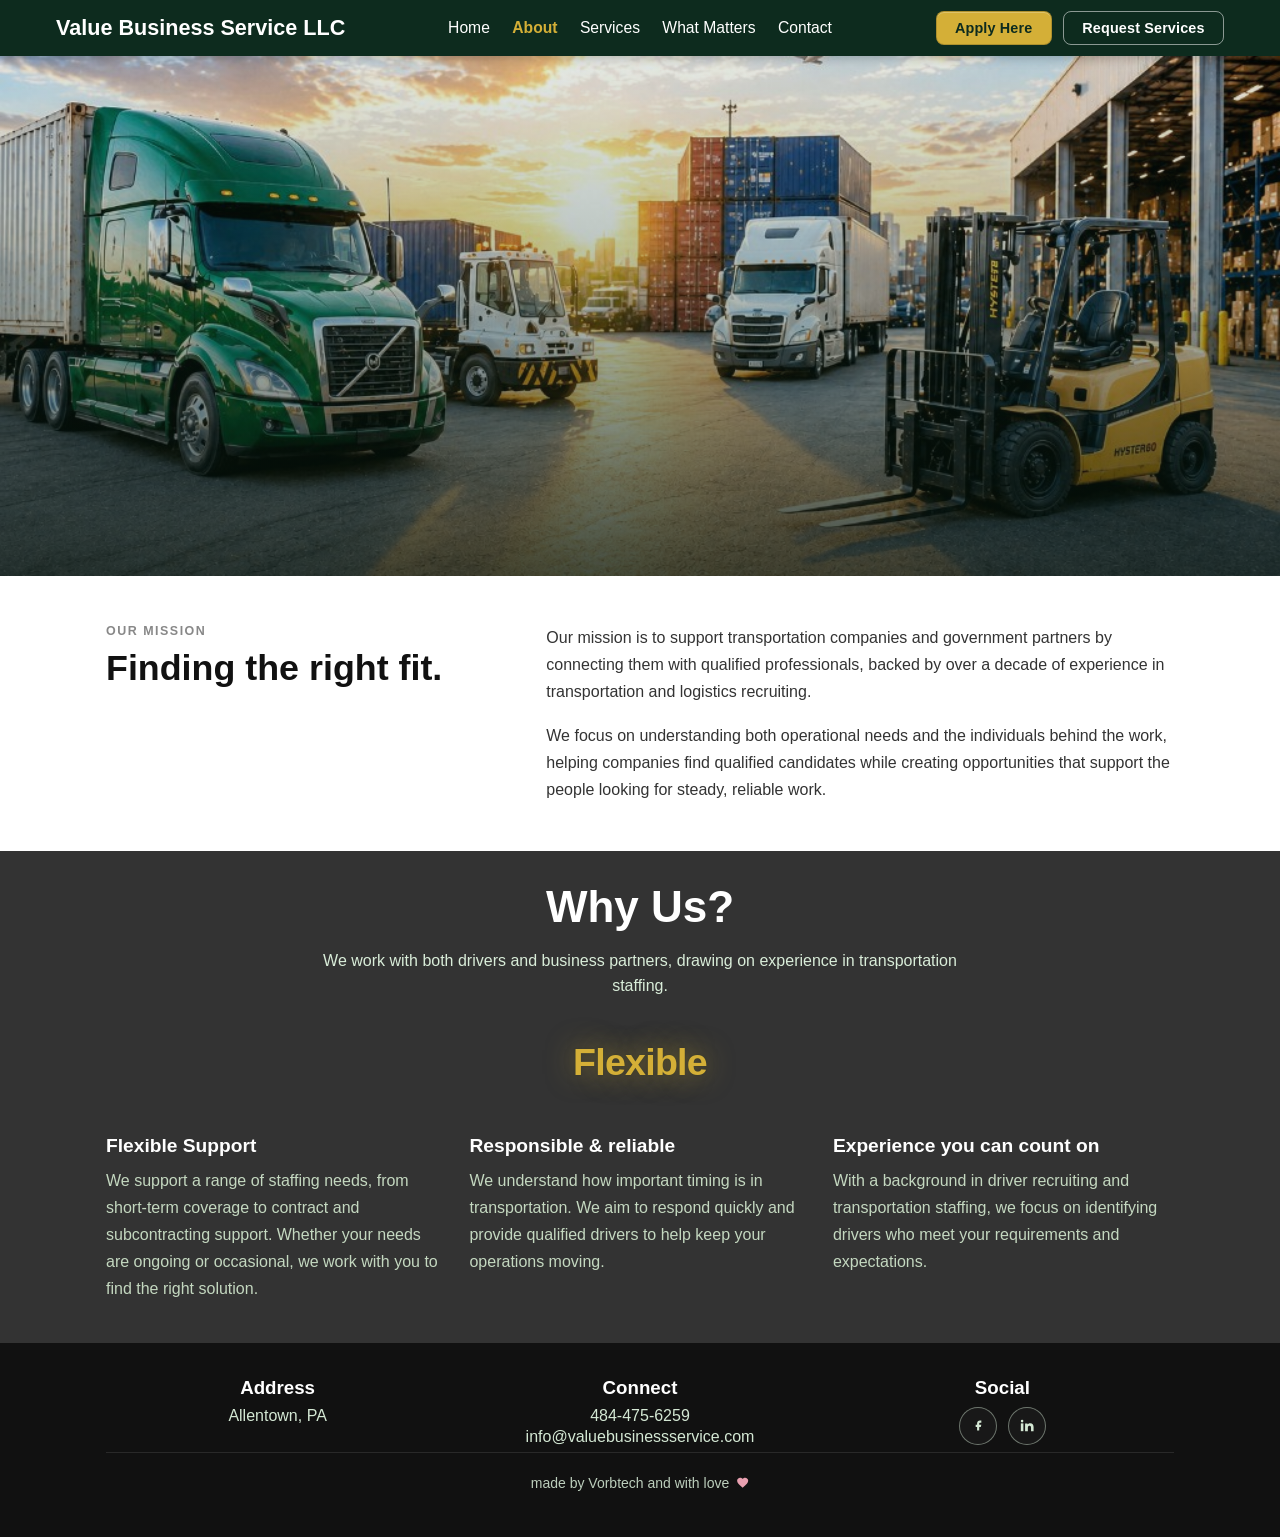
==== about.html @ 1109bd5f "Updates" ====
<!doctype html>
<html lang="en">

<head>
  <meta charset="UTF-8">
  <meta name="viewport" content="width=device-width, initial-scale=1.0">
  <title>About | Value Business Service LLC</title>
  <link rel="icon" type="image/png" href="assets/favicon.png">
  <link rel="stylesheet" href="styles.css">
</head>

<body class="page-about">
  <header class="site-header">
    <div class="nav-container">
      <a class="brand" href="index.html#home">Value Business Service LLC</a>

      <button class="mobile-toggle" type="button" aria-label="Toggle navigation menu" aria-controls="primary-nav"
        aria-expanded="false">
        <span></span>
        <span></span>
        <span></span>
      </button>

      <nav class="primary-nav" id="primary-nav">
        <a href="index.html#home">Home</a>
        <a href="about.html" aria-current="page">About</a>
        <a href="services.html">Services</a>
        <a href="other-skills.html">What Matters</a>
        <a href="contact.html">Contact</a>
        <div class="mobile-nav-actions">
          <a class="cta-button" href="https://cdlsuite.com/application.php?user_id=291772&theme=default" target="_blank"
            rel="noopener noreferrer">Apply Here</a>
          <a class="cta-button cta-secondary" href="https://docs.google.com/forms/d/e/1FAIpQLSfBRlM41fgOw_kGSQpiYgR6-MwRkFhhnmmW_5TWOC_zj1JADA/viewform">Request Services</a>
        </div>
      </nav>

      <div class="nav-actions">
        <a class="cta-button" href="https://cdlsuite.com/application.php?user_id=291772&theme=default" target="_blank"
          rel="noopener noreferrer">Apply Here</a>
        <a class="cta-button cta-secondary" href="https://docs.google.com/forms/d/e/1FAIpQLSfBRlM41fgOw_kGSQpiYgR6-MwRkFhhnmmW_5TWOC_zj1JADA/viewform">Request Services</a>
      </div>
    </div>
  </header>

  <main>
    <section class="about-hero">
      <div class="about-hero-overlay"></div>
      <div class="about-hero-text">
        <p class="about-hero-label">About Us</p>
        <h1 class="about-hero-heading">We put the right people<br>behind the wheel.</h1>
      </div>
    </section>

    <div class="about-divider" aria-hidden="true"></div>

    <section class="about-mission">
      <div class="content-wrap about-mission-inner">
        <div class="about-mission-left">
          <p class="about-mission-label">Our Mission</p>
          <h2 class="about-mission-heading">Finding the right fit.</h2>
        </div>
        <div class="about-mission-right">
          <p>
            Our mission is to support transportation companies and government partners by connecting
            them with qualified professionals, backed by over a decade of experience in transportation
            and logistics recruiting.
          </p>
          <p>
            We focus on understanding both operational needs and the individuals behind the work,
            helping companies find qualified candidates while creating opportunities that support
            the people looking for steady, reliable work.
          </p>
        </div>
      </div>
    </section>

    <section class="why-section">
      <div class="content-wrap">
        <h2>Why Us?</h2>
        <p class="why-intro">
          We work with both drivers and business partners, drawing on experience in transportation staffing.
        </p>
        <div class="why-value-rotator" aria-live="polite" aria-atomic="true">
          <span id="why-value-rotator-text" class="why-value-rotator__text">Flexible</span>
        </div>
        <div class="why-grid">
          <article class="why-card">
            <h3>Flexible Support</h3>
            <p>
              We support a range of staffing needs, from short-term coverage to contract
              and subcontracting support. Whether your needs are ongoing or occasional, we
              work with you to find the right solution.
            </p>
          </article>
          <article class="why-card">
            <h3>Responsible &amp; reliable</h3>
            <p>
              We understand how important timing is in transportation. We aim to respond
              quickly and provide qualified drivers to help keep your operations moving.
            </p>
          </article>
          <article class="why-card">
            <h3>Experience you can count on</h3>
            <p>
              With a background in driver recruiting and transportation staffing, we focus on
              identifying drivers who meet your requirements and expectations.
            </p>
          </article>
        </div>
      </div>
    </section>
  </main>

  <footer id="contact" class="site-footer">
    <div class="content-wrap footer-grid">
      <div class="footer-card">
        <h3>Address</h3>
        <p>Allentown, PA</p>
      </div>
      <div class="footer-card">
        <h3>Connect</h3>
        <p><a href="tel:+14844756259">484-475-6259</a></p>
        <p><a href="mailto:info@valuebusinessservice.com">info@valuebusinessservice.com</a></p>
      </div>
      <div class="footer-card">
        <h3>Social</h3>
        <div class="social-links">
          <a href="https://www.facebook.com/people/Value-Business-Services-LLC/61590250862375/" aria-label="Facebook">
            <svg viewBox="0 0 24 24" aria-hidden="true">
              <path d="M14 8h2V5h-2c-2.2 0-4 1.8-4 4v2H8v3h2v5h3v-5h2.2l.8-3H13V9c0-.6.4-1 1-1z"></path>
            </svg>
          </a>
          <a href="https://www.linkedin.com/in/value-business-services-llc-7740a62b8/details/experience/"
            aria-label="LinkedIn">
            <svg viewBox="0 0 24 24" aria-hidden="true">
              <rect x="4" y="9" width="3.6" height="11"></rect>
              <circle cx="5.8" cy="5.8" r="1.8"></circle>
              <path
                d="M10 9h3.4v1.6c.7-1.1 1.9-1.9 3.9-1.9 3 0 4.7 1.9 4.7 5.4V20h-3.6v-5c0-1.6-.6-2.7-2-2.7-1.2 0-2 .8-2.4 1.8-.1.3-.1.8-.1 1.2V20H10z">
              </path>
            </svg>
          </a>
        </div>
      </div>
    </div>
    <div class="content-wrap">
      <p class="footer-credit">
        made by
        <a class="footer-credit-link" href="https://vorbtech.com/" target="_blank"
          rel="noopener noreferrer">Vorbtech</a>
        and with love
        <svg class="footer-credit-heart" viewBox="0 0 24 24" aria-hidden="true">
          <path
            d="M12 21.35l-1.45-1.32C5.4 15.36 2 12.28 2 8.5 2 5.42 4.42 3 7.5 3c1.74 0 3.41.81 4.5 2.09C13.09 3.81 14.76 3 16.5 3 19.58 3 22 5.42 22 8.5c0 3.78-3.4 6.86-8.55 11.54L12 21.35z">
          </path>
        </svg>
      </p>
    </div>
  </footer>

  <script src="script.js"></script>
</body>

</html>
---- styles.css ----
:root {
  --nav-bg: #0d2b1e;
  --text: #ffffff;
  --hover: #d4af37;
  --button-bg: #1e4d2b;
  --button-bg-hover: #2a6b3a;
  --nav-cta-solid: #d4af37;
  --nav-cta-solid-hover: #e6c15c;
  --nav-cta-outline: rgba(255, 255, 255, 0.52);
  --nav-cta-outline-hover: rgba(255, 255, 255, 0.78);
  --section-green: #1e4d2b;
  --footer-bg: #111111;
}

* {
  box-sizing: border-box;
}

body {
  margin: 0;
  font-family: "Segoe UI", Tahoma, Geneva, Verdana, sans-serif;
  color: #111111;
  background: #faf9f6;
  overflow-x: hidden;
}

.site-header {
  position: sticky;
  top: 0;
  z-index: 1000;
  background: var(--nav-bg);
  min-height: 56px;
  box-shadow: 0 2px 10px rgba(0, 0, 0, 0.22);
}

.nav-container {
  max-width: 1200px;
  margin: 0 auto;
  padding: 0 1rem;
  min-height: 56px;
  display: grid;
  grid-template-columns: 1fr auto 1fr;
  align-items: center;
  column-gap: 1.25rem;
}

.brand {
  color: var(--text);
  text-decoration: none;
  font-size: 1.35rem;
  font-weight: 600;
  line-height: 1;
  white-space: nowrap;
  justify-self: start;
}

.primary-nav {
  display: flex;
  justify-content: center;
  gap: 1.2rem;
  justify-self: center;
}

.primary-nav a {
  color: var(--text);
  text-decoration: none;
  font-size: 0.98rem;
  padding: 0.35rem 0.1rem;
  transition: color 0.2s ease;
}

.primary-nav a:hover {
  color: var(--hover);
}

.primary-nav a[aria-current="page"] {
  color: var(--hover);
  font-weight: 600;
}

.cta-button,
.btn--primary {
  display: inline-flex;
  align-items: center;
  justify-content: center;
  color: #0d2b1e;
  text-decoration: none;
  font-size: 0.9rem;
  font-weight: 700;
  letter-spacing: 0.01em;
  border-radius: 8px;
  padding: 0.5rem 1.15rem;
  background: var(--nav-cta-solid);
  border: 1px solid rgba(0, 0, 0, 0.18);
  box-shadow: 0 1px 0 rgba(255, 255, 255, 0.25) inset;
  transition:
    background 0.2s ease,
    border-color 0.2s ease,
    color 0.2s ease,
    transform 0.2s ease,
    box-shadow 0.22s ease;
}

button.btn--primary {
  font: inherit;
  margin: 0;
  cursor: pointer;
  appearance: none;
  -webkit-appearance: none;
}

.btn--primary:disabled {
  opacity: 0.55;
  cursor: not-allowed;
  transform: none;
}

.cta-button:hover:not(.cta-secondary),
.btn--primary:hover:not(:disabled) {
  background: var(--nav-cta-solid-hover);
  border-color: rgba(0, 0, 0, 0.22);
  transform: translateY(-2px);
  box-shadow:
    0 1px 0 rgba(255, 255, 255, 0.35) inset,
    0 10px 28px rgba(212, 175, 55, 0.55),
    0 0 0 1px rgba(230, 193, 92, 0.45);
}

.cta-button.cta-secondary {
  background: transparent;
  border: 1px solid var(--nav-cta-outline);
  color: #ffffff;
  box-shadow: none;
}

.cta-button.cta-secondary:hover {
  background: rgba(255, 255, 255, 0.07);
  border-color: var(--nav-cta-outline-hover);
  transform: none;
  box-shadow: none;
}

.nav-actions {
  display: inline-flex;
  align-items: center;
  gap: 0.7rem;
  justify-self: end;
}

.mobile-nav-actions {
  display: none;
}

.content-wrap {
  max-width: 1100px;
  margin: 0 auto;
  padding: 0 1rem;
}

.hero-banner {
  position: relative;
  min-height: 520px;
  overflow: hidden;
  background-color: #0d2b1e;
  display: flex;
  align-items: flex-end;
}

.hero-video {
  position: absolute;
  inset: 0;
  width: 100%;
  height: 100%;
  object-fit: cover;
  object-position: center;
  z-index: 0;
}

.hero-overlay {
  position: absolute;
  inset: 0;
  z-index: 1;
  background: linear-gradient(
    to bottom,
    rgba(13, 43, 30, 0.08) 0%,
    rgba(13, 43, 30, 0.25) 40%,
    rgba(5, 18, 10, 0.72) 100%
  );
  pointer-events: none;
}

.hero-content {
  position: relative;
  z-index: 2;
  padding: 0 1.5rem 3rem;
  max-width: 680px;
  margin: 0;
}

.hero-heading {
  margin: 0 0 0.75rem;
  display: flex;
  flex-direction: column;
  font-weight: 700;
  font-size: clamp(2.4rem, 5vw, 4rem);
  line-height: 1.15;
  color: #ffffff;
  text-shadow: 0 2px 16px rgba(0, 0, 0, 0.55);
}

.hero-sub {
  margin: 0 0 1.6rem;
  font-size: clamp(0.9rem, 1.4vw, 1.05rem);
  line-height: 1.6;
  color: rgba(255, 255, 255, 0.88);
  text-shadow: 0 1px 6px rgba(0, 0, 0, 0.5);
  max-width: 520px;
}

.hero-actions {
  display: flex;
  flex-wrap: wrap;
  gap: 0.75rem;
}

.hero-btn {
  display: inline-flex;
  align-items: center;
  justify-content: center;
  font-family: inherit;
  font-size: 0.92rem;
  font-weight: 700;
  letter-spacing: 0.02em;
  border-radius: 8px;
  padding: 0.6rem 1.35rem;
  text-decoration: none;
  cursor: pointer;
  transition: background 0.2s ease, border-color 0.2s ease, transform 0.2s ease, box-shadow 0.2s ease;
}

.hero-btn--solid {
  background: #0d2b1e;
  color: #ffffff;
  border: 2px solid #0d2b1e;
}

.hero-btn--solid:hover {
  background: #1e4d2b;
  border-color: #1e4d2b;
  transform: translateY(-2px);
  box-shadow: 0 8px 22px rgba(0, 0, 0, 0.35);
}

.hero-btn--outline {
  background: transparent;
  color: #ffffff;
  border: 2px solid rgba(255, 255, 255, 0.75);
}

.hero-btn--outline:hover {
  background: rgba(255, 255, 255, 0.12);
  border-color: #ffffff;
  transform: translateY(-2px);
}

/* Hero zip-in animations */
@keyframes hero-zip {
  from {
    opacity: 0;
    transform: translateX(-80px);
  }
  to {
    opacity: 1;
    transform: translateX(0);
  }
}

.hero-zip {
  opacity: 0;
  animation: hero-zip 1.6s cubic-bezier(0.18, 0.89, 0.32, 1.08) forwards;
}

.hero-zip--1 { animation-delay: 0.2s; }
.hero-zip--2 { animation-delay: 1.1s; }
.hero-zip--3 { animation-delay: 2.0s; }
.hero-zip--4 { animation-delay: 2.9s; }

@media (prefers-reduced-motion: reduce) {
  .hero-zip {
    animation: none;
    opacity: 1;
    transform: none;
  }
}

@media (max-width: 860px) {
  .hero-banner {
    min-height: 420px;
  }

  .hero-content {
    padding: 0 1rem 2.2rem;
    max-width: 100%;
  }

  .hero-heading {
    font-size: clamp(2rem, 7vw, 2.8rem);
  }
}

.about-hero {
  position: relative;
  min-height: 520px;
  background-image: url("assets/about-hero.png");
  background-size: cover;
  background-position: center;
  display: flex;
  align-items: flex-end;
  padding: 0;
  overflow: hidden;
}

.about-hero-overlay {
  position: absolute;
  inset: 0;
  background: linear-gradient(
    to bottom,
    rgba(13, 43, 30, 0.1) 0%,
    rgba(13, 43, 30, 0.3) 45%,
    rgba(5, 18, 10, 0.75) 100%
  );
}

.about-hero-text {
  position: relative;
  z-index: 1;
  padding: 0 1.5rem 2.8rem;
  max-width: 720px;
}

.about-hero-label {
  margin: 0 0 0.4rem;
  font-size: 0.8rem;
  font-weight: 700;
  letter-spacing: 0.12em;
  text-transform: uppercase;
  color: rgba(255, 255, 255, 0.72);
}

.about-hero-heading {
  margin: 0;
  font-weight: 700;
  font-size: clamp(2.2rem, 4.5vw, 3.6rem);
  line-height: 1.15;
  color: #ffffff;
  text-shadow: 0 2px 16px rgba(0, 0, 0, 0.5);
}

.about-divider {
  display: none;
}

/* Mission two-column section */
.about-mission {
  background: #ffffff;
  padding: 3rem 0 3rem;
}

.about-mission-inner {
  display: grid;
  grid-template-columns: 1fr 1.6fr;
  gap: 3rem;
  align-items: start;
}

.about-mission-label {
  margin: 0 0 0.55rem;
  font-size: 0.78rem;
  font-weight: 700;
  letter-spacing: 0.12em;
  text-transform: uppercase;
  color: #888888;
}

.about-mission-heading {
  margin: 0;
  font-weight: 700;
  font-size: clamp(1.7rem, 2.8vw, 2.4rem);
  line-height: 1.2;
  color: #111111;
}

.about-mission-right p {
  margin: 0 0 1rem;
  font-size: 1rem;
  line-height: 1.7;
  color: #333333;
}

.about-mission-right p:last-child {
  margin-bottom: 0;
}

.why-section {
  background: #333333;
  color: #d9edd9;
  padding: 1.9rem 0 2.5rem;
  text-align: center;
}

.why-section h2 {
  margin: 0 0 1rem;
  font-size: 2.75rem;
  color: #ffffff;
}

.why-intro {
  margin: 0 auto 1.25rem;
  max-width: 640px;
  line-height: 1.6;
}

.why-value-rotator {
  margin: 0 auto 1.75rem;
  min-height: 3.4em;
  width: 100%;
  max-width: min(36rem, 100%);
  padding: 1.35rem 2.25rem;
  display: flex;
  align-items: center;
  justify-content: center;
}

.why-value-rotator__text {
  display: inline-block;
  margin: 0;
  font-size: clamp(1.65rem, 3.2vw, 2.35rem);
  font-weight: 700;
  line-height: 1.2;
  letter-spacing: -0.02em;
  color: #d4af37;
  text-shadow:
    0 0 28px rgba(212, 175, 55, 0.55),
    0 0 2px rgba(13, 43, 30, 0.35);
}

.why-value-rotator__text--pulse {
  animation: why-value-pulse 0.75s cubic-bezier(0.22, 1, 0.36, 1) forwards;
}

.why-value-rotator__text--static {
  font-size: clamp(1.05rem, 2.2vw, 1.35rem);
  font-weight: 600;
  line-height: 1.45;
  text-shadow: none;
  color: rgba(230, 220, 180, 0.95);
}

@keyframes why-value-pulse {
  from {
    opacity: 0.25;
    transform: translateY(14px) scale(0.96);
    filter: blur(3px);
  }
  to {
    opacity: 1;
    transform: translateY(0) scale(1);
    filter: blur(0);
  }
}

.why-grid {
  display: grid;
  grid-template-columns: repeat(3, minmax(220px, 1fr));
  gap: 1.4rem;
}

.why-card {
  text-align: left;
}

.why-card h3 {
  margin: 0 0 0.6rem;
  color: #ffffff;
  font-size: 1.2rem;
}

.why-card p {
  margin: 0;
  line-height: 1.7;
  color: #c4d8c0;
}

/* ── Services page ─────────────────────────────────────── */
.services-hero {
  background: linear-gradient(160deg, #0d2b1e 0%, #111111 100%);
  color: #e8f0e8;
  padding: 3.5rem 0 3rem;
}

.services-hero-label {
  margin: 0 0 0.5rem;
  font-size: 0.78rem;
  font-weight: 700;
  letter-spacing: 0.14em;
  text-transform: uppercase;
  color: #d4af37;
}

.services-hero-heading {
  margin: 0 0 0.8rem;
  font-weight: 700;
  font-size: clamp(2rem, 4vw, 3.2rem);
  line-height: 1.15;
  color: #ffffff;
}

.services-hero-sub {
  margin: 0;
  font-size: 1rem;
  line-height: 1.6;
  color: rgba(232, 240, 232, 0.82);
  max-width: 560px;
}

/* Service category sections */
.svc-category {
  background: #faf9f6;
  padding: 3.5rem 0 3.5rem;
  border-bottom: 1px solid #e5e0d8;
}

.svc-category--alt {
  background: #f2f0eb;
}

.svc-category:last-of-type {
  border-bottom: none;
}

.svc-category-header {
  position: relative;
  min-height: 260px;
  display: flex;
  align-items: flex-end;
  border-radius: 12px;
  overflow: hidden;
  margin-bottom: 2.2rem;
  background-size: cover;
  background-position: center;
}

.svc-category-header--transport {
  background-image: url("assets/services-transport.png");
  background-position: center 30%;
}

.svc-category-header--logistics {
  background-image: url("assets/services-logistics.png");
  background-position: center 30%;
}

.svc-category-header-overlay {
  position: absolute;
  inset: 0;
  background: linear-gradient(
    to bottom,
    rgba(5, 18, 10, 0.05) 0%,
    rgba(5, 18, 10, 0.55) 55%,
    rgba(5, 18, 10, 0.78) 100%
  );
}

.svc-category-header-text {
  position: relative;
  z-index: 1;
  padding: 1.5rem 1.75rem;
}

.svc-category-label {
  margin: 0 0 0.45rem;
  font-size: 0.75rem;
  font-weight: 700;
  letter-spacing: 0.13em;
  text-transform: uppercase;
  color: rgba(255, 255, 255, 0.75);
}

.svc-category-heading {
  margin: 0;
  font-weight: 700;
  font-size: clamp(1.7rem, 2.8vw, 2.5rem);
  line-height: 1.2;
  color: #ffffff;
  text-shadow: 0 2px 12px rgba(0, 0, 0, 0.4);
}

/* 4-column card grid */
.svc-grid {
  display: grid;
  grid-template-columns: repeat(4, 1fr);
  gap: 1.25rem;
}

.svc-card {
  background: #ffffff;
  border: 1px solid #e0dbd2;
  border-radius: 10px;
  padding: 1.5rem 1.25rem;
  transition: box-shadow 0.2s ease, transform 0.2s ease;
}

.svc-card:hover {
  box-shadow: 0 6px 22px rgba(0, 0, 0, 0.09);
  transform: translateY(-3px);
}

.svc-card-icon {
  width: 2.4rem;
  height: 2.4rem;
  margin-bottom: 0.9rem;
  color: #1e4d2b;
}

.svc-card-icon svg {
  width: 100%;
  height: 100%;
}

.svc-card h3 {
  margin: 0 0 0.45rem;
  font-size: 0.97rem;
  font-weight: 700;
  color: #111111;
  line-height: 1.3;
}

.svc-card p {
  margin: 0;
  font-size: 0.875rem;
  line-height: 1.6;
  color: #555555;
}

/* Services CTA banner */
.svc-cta-banner {
  background: #1e4d2b;
  padding: 2.8rem 0;
}

.svc-cta-banner-inner {
  display: flex;
  align-items: center;
  justify-content: space-between;
  gap: 2rem;
}

.svc-cta-label {
  margin: 0 0 0.35rem;
  font-size: 0.75rem;
  font-weight: 700;
  letter-spacing: 0.13em;
  text-transform: uppercase;
  color: rgba(255, 255, 255, 0.65);
}

.svc-cta-heading {
  margin: 0;
  font-weight: 700;
  font-size: clamp(1.5rem, 2.4vw, 2.1rem);
  line-height: 1.2;
  color: #ffffff;
}

.svc-cta-btn {
  display: inline-flex;
  align-items: center;
  justify-content: center;
  flex-shrink: 0;
  background: #d4af37;
  color: #0d2b1e;
  font-family: inherit;
  font-size: 0.95rem;
  font-weight: 700;
  letter-spacing: 0.02em;
  padding: 0.8rem 2rem;
  border-radius: 8px;
  text-decoration: none;
  transition: background 0.2s ease, transform 0.2s ease, box-shadow 0.2s ease;
  white-space: nowrap;
}

.svc-cta-btn:hover {
  background: #e6c15c;
  transform: translateY(-2px);
  box-shadow: 0 8px 22px rgba(0, 0, 0, 0.25);
}

.visually-hidden {
  position: absolute;
  width: 1px;
  height: 1px;
  padding: 0;
  margin: -1px;
  overflow: hidden;
  clip: rect(0, 0, 0, 0);
  white-space: nowrap;
  border: 0;
}

.image-lightbox {
  position: fixed;
  inset: 0;
  z-index: 2000;
  display: none;
  align-items: center;
  justify-content: center;
  padding: 0.75rem;
}

.image-lightbox.is-open {
  display: flex;
}

.image-lightbox-backdrop {
  position: absolute;
  inset: 0;
  background: rgba(0, 0, 0, 0.85);
}

.image-lightbox-dialog {
  position: relative;
  z-index: 1;
  max-width: min(96vw, 1200px);
  max-height: 92vh;
  overflow: auto;
  background: #0d2b1e;
  border: 1px solid rgba(212, 175, 55, 0.2);
  box-shadow: 0 18px 50px rgba(0, 0, 0, 0.45);
  padding-top: 2.75rem;
}

.image-lightbox-dialog img {
  display: block;
  width: 100%;
  height: auto;
  max-height: calc(92vh - 2.75rem);
  object-fit: contain;
}

.image-lightbox-close {
  position: absolute;
  top: 0.45rem;
  right: 0.45rem;
  z-index: 2;
  border: 1px solid rgba(255, 255, 255, 0.25);
  background: rgba(13, 43, 30, 0.92);
  color: #ffffff;
  width: 38px;
  height: 38px;
  border-radius: 8px;
  font-size: 1.35rem;
  line-height: 1;
  cursor: pointer;
}

.image-lightbox-close:hover {
  background: rgba(30, 77, 43, 0.98);
}

/* ── Contact page ─────────────────────────────────────── */
.contact-hero {
  position: relative;
  min-height: 600px;
  background-image: url("assets/contact-hero.png");
  background-size: cover;
  background-position: center center;
  display: flex;
  align-items: flex-end;
  overflow: hidden;
}

.contact-hero-overlay {
  position: absolute;
  inset: 0;
  background: linear-gradient(
    to bottom,
    rgba(5, 18, 10, 0.15) 0%,
    rgba(5, 18, 10, 0.4) 50%,
    rgba(5, 18, 10, 0.82) 100%
  );
}

.contact-hero-text {
  position: relative;
  z-index: 1;
  padding: 0 1.5rem 2.8rem;
}

.contact-hero-label {
  margin: 0 0 0.4rem;
  font-size: 0.8rem;
  font-weight: 700;
  letter-spacing: 0.12em;
  text-transform: uppercase;
  color: rgba(255, 255, 255, 0.72);
}

.contact-hero-heading {
  margin: 0;
  font-weight: 700;
  font-size: clamp(2.2rem, 4.5vw, 3.6rem);
  line-height: 1.15;
  color: #ffffff;
  text-shadow: 0 2px 16px rgba(0, 0, 0, 0.5);
}

/* Contact body: two-column */
.contact-body {
  background: #faf9f6;
  padding: 3.5rem 0 4rem;
}

.contact-body-inner {
  display: grid;
  grid-template-columns: 1.15fr 1fr;
  gap: 4rem;
  align-items: start;
}

.contact-col-label {
  margin: 0 0 0.45rem;
  font-size: 0.75rem;
  font-weight: 700;
  letter-spacing: 0.13em;
  text-transform: uppercase;
  color: #1e4d2b;
}

.contact-col-heading {
  margin: 0 0 1.75rem;
  font-weight: 700;
  font-size: clamp(1.5rem, 2.4vw, 2rem);
  line-height: 1.2;
  color: #111111;
}

/* Form */
.contact-form {
  position: relative;
  display: flex;
  flex-direction: column;
  gap: 1rem;
}

.contact-form-honeypot {
  position: absolute;
  left: -10000px;
  width: 1px;
  height: 1px;
  margin: 0;
  overflow: hidden;
}

.contact-form-row {
  display: grid;
  grid-template-columns: 1fr 1fr;
  gap: 1rem;
}

.contact-form-field {
  display: flex;
  flex-direction: column;
  gap: 0.35rem;
}

.contact-form label {
  font-size: 0.75rem;
  font-weight: 700;
  letter-spacing: 0.1em;
  text-transform: uppercase;
  color: #555555;
}

.contact-form input,
.contact-form textarea {
  width: 100%;
  border: 1px solid #ddd8d0;
  border-radius: 6px;
  background: #ffffff;
  color: #111111;
  padding: 0.65rem 0.8rem;
  font: inherit;
  font-size: 0.95rem;
  box-sizing: border-box;
  transition: border-color 0.2s, box-shadow 0.2s;
}

.contact-form input::placeholder,
.contact-form textarea::placeholder {
  color: #aaaaaa;
}

.contact-form input:focus,
.contact-form textarea:focus {
  outline: none;
  border-color: #1e4d2b;
  box-shadow: 0 0 0 3px rgba(30, 77, 43, 0.12);
}

.contact-form textarea {
  min-height: 8rem;
  resize: vertical;
}

.contact-submit-btn {
  display: inline-flex;
  align-items: center;
  gap: 0.5rem;
  align-self: flex-start;
  background: #1e4d2b;
  color: #ffffff;
  font-family: inherit;
  font-size: 0.95rem;
  font-weight: 700;
  letter-spacing: 0.02em;
  padding: 0.75rem 1.75rem;
  border: none;
  border-radius: 8px;
  cursor: pointer;
  transition: background 0.2s ease, transform 0.2s ease, box-shadow 0.2s ease;
}

.contact-submit-btn svg {
  width: 1rem;
  height: 1rem;
  flex-shrink: 0;
}

.contact-submit-btn:hover {
  background: #2a6b3a;
  transform: translateY(-2px);
  box-shadow: 0 6px 18px rgba(0, 0, 0, 0.18);
}

/* Info cards */
.contact-info-col {
  display: flex;
  flex-direction: column;
  gap: 0.85rem;
}

.contact-info-card {
  background: #ffffff;
  border: 1px solid #e0dbd2;
  border-radius: 8px;
  padding: 1rem 1.1rem;
}

.contact-info-card-label {
  margin: 0 0 0.3rem;
  font-size: 0.7rem;
  font-weight: 700;
  letter-spacing: 0.12em;
  text-transform: uppercase;
  color: #888888;
}

.contact-info-card-value {
  display: block;
  margin: 0;
  font-size: clamp(1.1rem, 1.8vw, 1.35rem);
  color: #111111;
  text-decoration: none;
  line-height: 1.3;
}

a.contact-info-card-value:hover {
  color: #1e4d2b;
}

.contact-info-card-hours {
  margin: 0.3rem 0 0;
  font-size: 0.8rem;
  color: #888888;
  letter-spacing: 0.04em;
}

/* Map */
.contact-map-wrap {
  border: 1px solid #e0dbd2;
  border-radius: 8px;
  overflow: hidden;
  background: #e8e4dc;
}

.contact-map {
  display: block;
  width: 100%;
  height: 220px;
  border: none;
}

/* ── Home page: three showcase sections ── */

/* Section 1: value split */
.home-value {
  background: #ffffff;
  padding: 3rem 0 2.8rem;
}

.home-value-inner {
  display: grid;
  grid-template-columns: 1fr 1px 1fr;
  gap: 0 3rem;
  align-items: center;
}

.home-value-inner::after {
  content: "";
  grid-column: 2;
  grid-row: 1;
  background: #e0e0e0;
  width: 1px;
  align-self: stretch;
}

.home-value-left {
  padding-right: 1rem;
}

.home-value-left h2 {
  margin: 0 0 0.65rem;
  font-size: clamp(1.7rem, 2.5vw, 2.4rem);
  font-weight: 800;
  line-height: 1.15;
  color: #111111;
}

.home-value-left h2::after {
  content: "";
  display: block;
  width: 3rem;
  height: 3px;
  background: #d4af37;
  margin-top: 0.7rem;
}

.home-value-left p {
  margin: 0.85rem 0 0;
  font-size: 1rem;
  line-height: 1.65;
  color: #333333;
}

.home-value-right {
  display: flex;
  flex-direction: column;
  gap: 1.5rem;
  padding-left: 1rem;
}

.home-value-card {
  display: flex;
  align-items: flex-start;
  gap: 1.1rem;
}

.home-value-icon {
  flex-shrink: 0;
  width: 52px;
  height: 52px;
  border-radius: 50%;
  background: #0d2b1e;
  display: flex;
  align-items: center;
  justify-content: center;
  color: #d4af37;
}

.home-value-icon svg {
  width: 24px;
  height: 24px;
}

.home-value-card h3 {
  margin: 0 0 0.3rem;
  font-size: 0.88rem;
  font-weight: 800;
  letter-spacing: 0.06em;
  text-transform: uppercase;
  color: #111111;
}

.home-value-card p {
  margin: 0;
  font-size: 0.95rem;
  line-height: 1.6;
  color: #444444;
}

/* Section 2: process strip */
.home-process {
  background: #f2f2f2;
  padding: 2.6rem 0;
}

.home-process-inner {
  display: flex;
  align-items: flex-start;
  gap: 0;
}

.home-process-step {
  flex: 1;
  display: flex;
  flex-direction: column;
  align-items: center;
  text-align: center;
  padding: 0 1.25rem;
}

.home-process-divider {
  flex-shrink: 0;
  width: 1px;
  align-self: stretch;
  background: #d0d0d0;
  margin: 0.5rem 0;
}

.home-process-icon {
  width: 58px;
  height: 58px;
  border-radius: 50%;
  background: #e4e4e4;
  display: flex;
  align-items: center;
  justify-content: center;
  color: #333333;
  margin-bottom: 0.85rem;
}

.home-process-icon svg {
  width: 26px;
  height: 26px;
}

.home-process-step h3 {
  margin: 0 0 0.4rem;
  font-size: 0.82rem;
  font-weight: 800;
  letter-spacing: 0.07em;
  text-transform: uppercase;
  color: #111111;
}

.home-process-step p {
  margin: 0;
  font-size: 0.88rem;
  line-height: 1.6;
  color: #555555;
}

/* Section 3: CTA split */
.home-cta-split {
  background: #0d2b1e;
  padding: 2.5rem 0;
}

.home-cta-split-inner {
  display: grid;
  grid-template-columns: 1fr 1px 1fr;
  gap: 0 2.5rem;
  align-items: center;
}

.home-cta-divider {
  background: rgba(255, 255, 255, 0.18);
  width: 1px;
  align-self: stretch;
}

.home-cta-panel {
  display: flex;
  flex-direction: column;
  gap: 0.45rem;
  padding: 0.5rem 1rem;
}

.home-cta-icon {
  width: 48px;
  height: 48px;
  display: flex;
  align-items: center;
  justify-content: center;
  color: #d4af37;
  margin-bottom: 0.2rem;
}

.home-cta-icon svg {
  width: 34px;
  height: 34px;
}

.home-cta-panel h3 {
  margin: 0;
  font-size: 1rem;
  font-weight: 800;
  letter-spacing: 0.06em;
  text-transform: uppercase;
  color: #ffffff;
}

.home-cta-panel > p {
  margin: 0;
  font-size: 0.95rem;
  line-height: 1.55;
  color: rgba(230, 240, 225, 0.88);
}

.home-cta-tagline {
  font-size: 0.9rem !important;
  font-weight: 600;
  color: #d4af37 !important;
}

/* Responsive */
@media (max-width: 860px) {
  .home-value-inner {
    grid-template-columns: 1fr;
    gap: 2rem 0;
  }

  .home-value-inner::after {
    display: none;
  }

  .home-value-left,
  .home-value-right {
    padding: 0;
  }

  .home-process-inner {
    flex-wrap: wrap;
    gap: 1.5rem 0;
  }

  .home-process-step {
    flex: 0 0 50%;
    min-width: 160px;
  }

  .home-process-divider {
    display: none;
  }

  .home-cta-split-inner {
    grid-template-columns: 1fr;
    gap: 1.5rem 0;
  }

  .home-cta-divider {
    width: 100%;
    height: 1px;
    align-self: auto;
  }

  .home-cta-panel {
    padding: 0;
  }
}

@media (max-width: 540px) {
  .home-process-step {
    flex: 0 0 100%;
  }

  .svc-grid {
    grid-template-columns: 1fr;
  }
}

/* ── About page: intro section ── */
.about-intro {
  background: var(--section-green);
  color: #e8f0e4;
  padding: 2.7rem 0 2.4rem;
}

.about-intro h1 {
  margin: 0 0 1.1rem;
  color: #ffffff;
  font-size: 2rem;
  text-align: center;
}

.about-intro p {
  max-width: 900px;
  line-height: 1.7;
  margin: 0 auto 1.15rem;
  font-size: 1.02rem;
  color: #d8edd8;
  text-align: center;
}

@media (prefers-reduced-motion: reduce) {
  .page-other-skills .other-skills-hero-inner > h1,
  .page-other-skills .other-skills-hero-inner > p.other-skills-lede,
  .page-other-skills .other-skills-grid > .other-skills-column {
    animation: none;
    opacity: 1;
    transform: none;
  }

  .page-other-skills .other-skills-cta {
    animation: none !important;
    opacity: 1 !important;
    transform: none !important;
    pointer-events: auto !important;
  }

  .footer-credit-heart {
    animation: none;
  }
}

.site-footer {
  background: var(--footer-bg);
  color: #d4e8d4;
  padding: 2.15rem 0 2.7rem;
}

.footer-grid {
  display: grid;
  grid-template-columns: repeat(3, minmax(200px, 1fr));
  gap: 1.2rem;
  align-items: start;
}

.site-footer h3 {
  margin: 0 0 0.5rem;
  color: #ffffff;
}

.site-footer p {
  margin: 0.2rem 0;
}

.site-footer a {
  color: inherit;
  text-decoration: none;
}

.site-footer a:hover {
  color: #d4af37;
}

.footer-card {
  text-align: center;
}

.footer-credit {
  margin: 1.65rem 0 0;
  padding-top: 1.35rem;
  border-top: 1px solid rgba(255, 255, 255, 0.1);
  text-align: center;
  font-size: 0.875rem;
  color: rgba(212, 232, 212, 0.88);
}

.footer-credit-link {
  color: inherit;
  text-decoration: none;
  cursor: pointer;
  transition: color 0.2s ease;
}

.footer-credit-link:hover,
.footer-credit-link:focus-visible {
  color: #d4af37;
  text-decoration: none;
}

@keyframes footer-heart-beat {
  0%,
  30%,
  100% {
    transform: scale(1);
  }
  5% {
    transform: scale(1.32);
  }
  11% {
    transform: scale(1);
  }
  17% {
    transform: scale(1.22);
  }
  24% {
    transform: scale(1);
  }
}

.footer-credit-heart {
  display: inline-block;
  width: 0.95em;
  height: 0.95em;
  margin-left: 0.2em;
  vertical-align: -0.12em;
  fill: #e8a0b0;
  transform-origin: center;
  animation: footer-heart-beat 1s ease-in-out infinite;
}

.social-links {
  display: flex;
  flex-wrap: wrap;
  justify-content: center;
  gap: 0.65rem;
}

.social-links a {
  width: 38px;
  height: 38px;
  display: inline-flex;
  align-items: center;
  justify-content: center;
  color: #d4e8d4;
  text-decoration: none;
  border: 1px solid rgba(212, 232, 212, 0.45);
  border-radius: 50%;
  background: rgba(255, 255, 255, 0.03);
  transition: color 0.2s ease, border-color 0.2s ease, background-color 0.2s ease,
    transform 0.2s ease;
}

.social-links a:hover {
  color: #d4af37;
  border-color: #d4af37;
  background: rgba(212, 175, 55, 0.12);
  transform: translateY(-1px);
}

.social-links svg {
  width: 17px;
  height: 17px;
  fill: currentColor;
}

.mobile-toggle {
  display: none;
  border: 1px solid rgba(255, 255, 255, 0.35);
  background: transparent;
  border-radius: 6px;
  width: 40px;
  height: 34px;
  padding: 7px;
  cursor: pointer;
}

.mobile-toggle span {
  display: block;
  width: 100%;
  height: 2px;
  margin: 4px 0;
  background: #ffffff;
}

@media (max-width: 860px) {
  .nav-container {
    grid-template-columns: minmax(0, 1fr) auto;
    position: relative;
    column-gap: 0.4rem;
    padding: 0 0.45rem;
  }

  .brand {
    font-size: 0.98rem;
    overflow: hidden;
    text-overflow: ellipsis;
    white-space: nowrap;
  }

  .mobile-toggle {
    display: inline-block;
  }

  .primary-nav {
    position: absolute;
    top: 100%;
    right: 0.45rem;
    left: auto;
    width: min(230px, calc(100vw - 1rem));
    display: none;
    flex-direction: column;
    gap: 0;
    background: #0d2b1e;
    border-top: 1px solid rgba(255, 255, 255, 0.14);
    border: 1px solid rgba(255, 255, 255, 0.14);
    border-radius: 10px;
    box-shadow: 0 10px 22px rgba(0, 0, 0, 0.28);
    padding: 0.25rem 0.75rem 0.5rem;
  }

  .primary-nav a {
    padding: 0.65rem 0.1rem;
  }

  .mobile-nav-actions {
    display: flex;
    flex-direction: column;
    gap: 0.45rem;
    padding-top: 0.65rem;
    margin-top: 0.2rem;
    border-top: 1px solid rgba(255, 255, 255, 0.14);
  }

  .mobile-nav-actions .cta-button {
    width: 100%;
    text-align: center;
    font-size: 0.86rem;
    padding: 0.62rem 0.85rem;
    border-radius: 8px;
    letter-spacing: 0.02em;
  }

  .mobile-nav-actions .cta-button.cta-secondary {
    background: transparent;
    border: 1px solid var(--nav-cta-outline);
    color: #ffffff;
    box-shadow: none;
  }

  .mobile-nav-actions .cta-button.cta-secondary:hover {
    background: rgba(255, 255, 255, 0.07);
    border-color: var(--nav-cta-outline-hover);
  }

  .primary-nav.is-open {
    display: flex;
  }

  .cta-button {
    margin-left: 0;
    padding: 0.45rem 0.72rem;
    font-size: 0.76rem;
    font-weight: 700;
    border-radius: 8px;
  }

  .nav-actions {
    display: none;
  }


  .about-hero {
    min-height: 360px;
  }

  .about-hero-text {
    padding: 0 1rem 2rem;
  }

  .about-mission-inner {
    grid-template-columns: 1fr;
    gap: 1.5rem;
  }

  .why-section {
    padding: 1.5rem 0 2rem;
  }

  .services-hero {
    padding: 2.2rem 0 1.8rem;
  }

  .svc-grid {
    grid-template-columns: repeat(2, 1fr);
    gap: 1rem;
  }

  .svc-cta-banner-inner {
    flex-direction: column;
    align-items: flex-start;
    gap: 1.5rem;
  }

  .contact-hero {
    min-height: 420px;
  }

  .contact-hero-text {
    padding: 0 1rem 2rem;
  }

  .contact-body-inner {
    grid-template-columns: 1fr;
    gap: 2.5rem;
  }

  .contact-form-row {
    grid-template-columns: 1fr;
    gap: 1rem;
  }

  .why-section h2 {
    font-size: 2rem;
  }

  .why-value-rotator {
    min-height: 2.85em;
    margin-bottom: 1.4rem;
    padding: 1.1rem 1.25rem;
  }

  .why-value-rotator__text {
    font-size: clamp(1.35rem, 5.5vw, 1.85rem);
  }

  .why-grid {
    grid-template-columns: 1fr;
    gap: 1rem;
  }

  .why-card {
    text-align: center;
  }

  .about-intro {
    padding: 2rem 0 1.8rem;
  }

  .about-intro h1 {
    font-size: 1.45rem;
  }

  .about-intro p {
    font-size: 0.96rem;
    line-height: 1.6;
  }

  .footer-grid {
    grid-template-columns: 1fr;
    gap: 1.2rem;
  }

  .other-skills-grid {
    grid-template-columns: 1fr;
    gap: 2.5rem;
  }

  .other-skills-column h2 {
    font-size: 1.2rem;
  }

  .other-skills-hero-inner {
    padding-top: 1.35rem;
    padding-bottom: 1.35rem;
  }

  .other-skills-hero h1 {
    font-size: 1.75rem;
  }

  .other-skills-lede {
    font-size: 0.95rem;
  }

  .other-skills-pillars-inner {
    padding-top: 2rem;
    padding-bottom: 2.35rem;
  }
}

@keyframes other-skills-reveal {
  from {
    opacity: 0;
    transform: translateY(18px);
  }
  to {
    opacity: 1;
    transform: translateY(0);
  }
}

@keyframes other-skills-cta-reveal {
  from {
    opacity: 0;
    transform: translateY(22px);
    pointer-events: none;
  }
  to {
    opacity: 1;
    transform: translateY(0);
    pointer-events: auto;
  }
}

/* Other skills / What matters to you page */
.other-skills-hero {
  background: linear-gradient(160deg, #0d2b1e 0%, #111111 100%);
  color: #e8f0e4;
}

.other-skills-hero-inner {
  max-width: 920px;
  padding: 3.5rem 1rem 3rem;
}

.other-skills-hero-label {
  margin: 0 0 0.5rem;
  font-size: 0.78rem;
  font-weight: 700;
  letter-spacing: 0.14em;
  text-transform: uppercase;
  color: #d4af37;
}

.other-skills-hero-heading {
  margin: 0 0 1rem;
  font-weight: 700;
  font-size: clamp(2rem, 4vw, 3.2rem);
  line-height: 1.15;
  color: #ffffff;
}

.other-skills-lede {
  margin: 0;
  font-size: 1.05rem;
  line-height: 1.65;
  color: rgba(220, 236, 216, 0.88);
  max-width: 52rem;
}

.page-other-skills .other-skills-hero-inner > h1,
.page-other-skills .other-skills-hero-inner > p.other-skills-lede,
.page-other-skills .other-skills-grid > .other-skills-column {
  opacity: 0;
  animation-name: other-skills-reveal;
  animation-timing-function: cubic-bezier(0.22, 1, 0.36, 1);
  animation-fill-mode: forwards;
}

.page-other-skills .other-skills-hero-inner > h1 {
  animation-duration: 1.75s;
  animation-delay: 0.12s;
}

.page-other-skills .other-skills-hero-inner > p.other-skills-lede:first-of-type {
  animation-duration: 1.55s;
  animation-delay: 1.05s;
}

.page-other-skills .other-skills-hero-inner > p.other-skills-lede:last-of-type {
  animation-duration: 1.55s;
  animation-delay: 1.68s;
}

.page-other-skills .other-skills-grid > .other-skills-column:nth-child(1) {
  animation-duration: 0.9s;
  animation-delay: 0.3s;
}

.page-other-skills .other-skills-grid > .other-skills-column:nth-child(2) {
  animation-duration: 0.9s;
  animation-delay: 1.1s;
}

.page-other-skills .other-skills-grid > .other-skills-column:nth-child(3) {
  animation-duration: 0.9s;
  animation-delay: 1.9s;
}

.other-skills-pillars {
  background: #faf9f6;
  color: #111111;
}

.other-skills-pillars-inner {
  max-width: 1180px;
  padding: 2.85rem 1.25rem 3.1rem;
}

.other-skills-grid {
  display: grid;
  grid-template-columns: repeat(3, minmax(0, 1fr));
  column-gap: clamp(1.75rem, 3.5vw, 3rem);
  row-gap: 0;
  align-items: stretch;
}

.other-skills-column {
  display: flex;
  flex-direction: column;
  gap: 0;
  min-height: 0;
}

.other-skills-column h2 {
  margin: 0 0 1rem;
  font-size: clamp(1.1rem, 1.35vw, 1.35rem);
  font-weight: 700;
  line-height: 1.25;
  letter-spacing: -0.02em;
  color: #111111;
}

.other-skills-column--center-copy h2,
.other-skills-column--center-copy p {
  text-align: center;
}

.other-skills-column--list h2 {
  text-align: center;
}

.other-skills-column p {
  margin: 0;
  line-height: 1.65;
  font-size: 0.98rem;
  color: #444444;
}

.other-skills-list {
  margin: 0 auto;
  padding: 0 0 0 1.35rem;
  list-style-position: outside;
  max-width: 24rem;
  line-height: 1.55;
  font-size: 0.98rem;
  color: #444444;
  text-align: left;
}

.other-skills-list li {
  margin: 0 0 0.5rem;
}

.other-skills-list li:last-child {
  margin-bottom: 0;
}

.other-skills-figure {
  margin: 0;
  overflow: hidden;
  flex-shrink: 0;
}

.other-skills-figure img {
  display: block;
  width: 100%;
  height: auto;
  aspect-ratio: 3 / 2;
  object-fit: cover;
}

.page-other-skills .other-skills-cta {
  margin-top: 2.75rem;
  padding-top: 2rem;
  text-align: center;
  border-top: 1px solid #e0dbd2;
  opacity: 0;
  /* Full sequence finishes at ~4s (delay 2.9s + duration 1.1s) */
  animation: other-skills-cta-reveal 1.1s cubic-bezier(0.22, 1, 0.36, 1) 2.9s both;
}

.other-skills-cta-intro {
  margin: 0 auto 1.35rem;
  max-width: 36rem;
  line-height: 1.6;
  font-size: 0.98rem;
  color: #555555;
}

.what-matters-form {
  position: relative;
  max-width: 26rem;
  margin: 0 auto;
  text-align: left;
  display: flex;
  flex-direction: column;
  gap: 0.55rem;
}

.what-matters-form-honeypot {
  position: absolute;
  left: -10000px;
  width: 1px;
  height: 1px;
  margin: 0;
  overflow: hidden;
}

.what-matters-form label,
.what-matters-form legend {
  font-weight: 600;
  font-size: 0.82rem;
  color: #333333;
  margin-top: 0.15rem;
}

.what-matters-form input[type="text"],
.what-matters-form input[type="email"],
.what-matters-form input[type="tel"],
.what-matters-form textarea {
  width: 100%;
  box-sizing: border-box;
  padding: 0.4rem 0.5rem;
  font: inherit;
  font-size: 0.88rem;
  font-weight: 500;
  line-height: 1.45;
  color: #0f1a26;
  color-scheme: light;
  background: #f5f7fa;
  border: 1px solid #1a1a1a;
  border-radius: 2px;
  margin-bottom: 0.2rem;
}

.what-matters-form input[type="file"].what-matters-form-file {
  display: block;
  width: 100%;
  box-sizing: border-box;
  padding: 0.4rem 0.5rem;
  font: inherit;
  font-size: 0.88rem;
  font-weight: 500;
  line-height: 1.45;
  color: #0f1a26;
  color-scheme: light;
  background: #f5f7fa;
  border: 1px solid #1a1a1a;
  border-radius: 2px;
  margin-bottom: 0.2rem;
  cursor: pointer;
}

.what-matters-form input[type="file"].what-matters-form-file::file-selector-button,
.what-matters-form input[type="file"].what-matters-form-file::-webkit-file-upload-button {
  margin-right: 0.75rem;
  padding: 0.45rem 0.95rem;
  font: inherit;
  font-size: 0.82rem;
  font-weight: 600;
  color: #0d2b1e;
  background: linear-gradient(180deg, #e8c84a, #c9a030);
  border: 1px solid rgba(0, 0, 0, 0.18);
  border-radius: 999px;
  cursor: pointer;
  transition: background 0.2s ease;
}

.what-matters-form input[type="file"].what-matters-form-file::-moz-file-upload-button {
  margin-right: 0.75rem;
  padding: 0.45rem 0.95rem;
  font: inherit;
  font-size: 0.82rem;
  font-weight: 600;
  color: #0d2b1e;
  background: linear-gradient(180deg, #e8c84a, #c9a030);
  border: 1px solid rgba(0, 0, 0, 0.18);
  border-radius: 999px;
  cursor: pointer;
}

.what-matters-form input[type="file"].what-matters-form-file::file-selector-button:hover,
.what-matters-form input[type="file"].what-matters-form-file::-webkit-file-upload-button:hover {
  background: linear-gradient(180deg, #f0d060, #d4af37);
}

.what-matters-form input[type="file"].what-matters-form-file::-moz-file-upload-button:hover {
  background: linear-gradient(180deg, #f0d060, #d4af37);
}

.what-matters-form-hint {
  margin: 0 0 0.45rem;
  font-size: 0.78rem;
  line-height: 1.35;
  color: #777777;
}

.what-matters-form-file-status {
  margin: 0 0 0.5rem;
  min-height: 2.75rem;
  padding: 0.55rem 0.65rem;
  font-size: 0.88rem;
  font-weight: 600;
  line-height: 1.35;
  color: rgba(200, 230, 200, 0.55);
  background: rgba(13, 43, 30, 0.35);
  border: 1px dashed rgba(212, 175, 55, 0.35);
  border-radius: 6px;
  text-align: center;
}

.what-matters-form-file-status.what-matters-form-file-status--active {
  color: #0d2b1e;
  background: linear-gradient(180deg, #f0e8b0, #e6d070);
  border: 1px solid rgba(180, 140, 20, 0.55);
  box-shadow: 0 4px 14px rgba(0, 0, 0, 0.18);
}

.what-matters-form-file-status.what-matters-form-file-status--active::before {
  content: "✓ ";
  color: #1f6b3a;
  font-weight: 700;
}

.what-matters-success-video-wrap {
  max-width: 26rem;
  margin: 1.5rem auto 0;
  padding: 0.35rem;
  background: rgba(13, 43, 30, 0.45);
  border: 1px solid rgba(212, 175, 55, 0.4);
  border-radius: 10px;
  box-sizing: border-box;
}

.what-matters-success-video {
  display: block;
  width: 100%;
  height: auto;
  border-radius: 6px;
  background: #0d2b1e;
}

.what-matters-success-video:focus {
  outline: none;
  box-shadow: 0 0 0 2px rgba(212, 175, 55, 0.5);
  border-radius: 6px;
}

.what-matters-form-error {
  max-width: 26rem;
  margin: 0.85rem auto 0;
  padding: 0.65rem 0.85rem;
  font-size: 0.88rem;
  font-weight: 600;
  line-height: 1.4;
  color: #ffe8e8;
  background: rgba(120, 24, 24, 0.55);
  border: 1px solid rgba(255, 160, 160, 0.45);
  border-radius: 8px;
  text-align: center;
}


.what-matters-form input::placeholder,
.what-matters-form textarea::placeholder {
  color: rgba(15, 26, 38, 0.5);
  font-weight: 500;
}

.what-matters-form input:focus,
.what-matters-form textarea:focus,
.what-matters-form input[type="file"].what-matters-form-file:focus {
  outline: none;
  box-shadow: 0 0 0 2px rgba(212, 175, 55, 0.65);
}

.what-matters-form textarea {
  min-height: 5.5rem;
  max-height: 14rem;
  resize: vertical;
}

.what-matters-form-fieldset {
  border: 0;
  margin: 0.35rem 0 0.15rem;
  padding: 0;
}

.what-matters-form-fieldset legend {
  padding: 0;
  margin-bottom: 0.35rem;
}

.what-matters-form-options {
  display: flex;
  flex-direction: column;
  gap: 0.35rem;
}

.what-matters-form-option {
  font-weight: 500;
  display: flex;
  align-items: center;
  gap: 0.4rem;
  margin: 0;
}

.what-matters-form-option input {
  width: auto;
  margin: 0;
  accent-color: #d4af37;
}

.what-matters-form-submit {
  align-self: center;
  margin-top: 0.65rem;
  padding: 0.5rem 1.5rem;
  font-size: 0.88rem;
}

@media (min-width: 1025px) {
  .other-skills-column .other-skills-figure {
    margin-top: auto;
    padding-top: 1.35rem;
  }
}

@media (max-width: 1024px) {
  .other-skills-grid {
    grid-template-columns: 1fr;
    row-gap: 2.5rem;
  }

  .other-skills-column {
    max-width: 560px;
    margin-inline: auto;
    width: 100%;
  }

  .other-skills-column .other-skills-figure {
    padding-top: 0.35rem;
  }
}

/* ── Hidden hero text ─────────────────────────────────── */
.hero-content          { display: none; }
.about-hero-text       { display: none; }
.services-hero-label,
.services-hero-heading,
.services-hero-sub     { display: none; }
.other-skills-hero-label,
.other-skills-hero-heading,
.other-skills-lede     { display: none; }
.svc-category-header-text { display: none; }
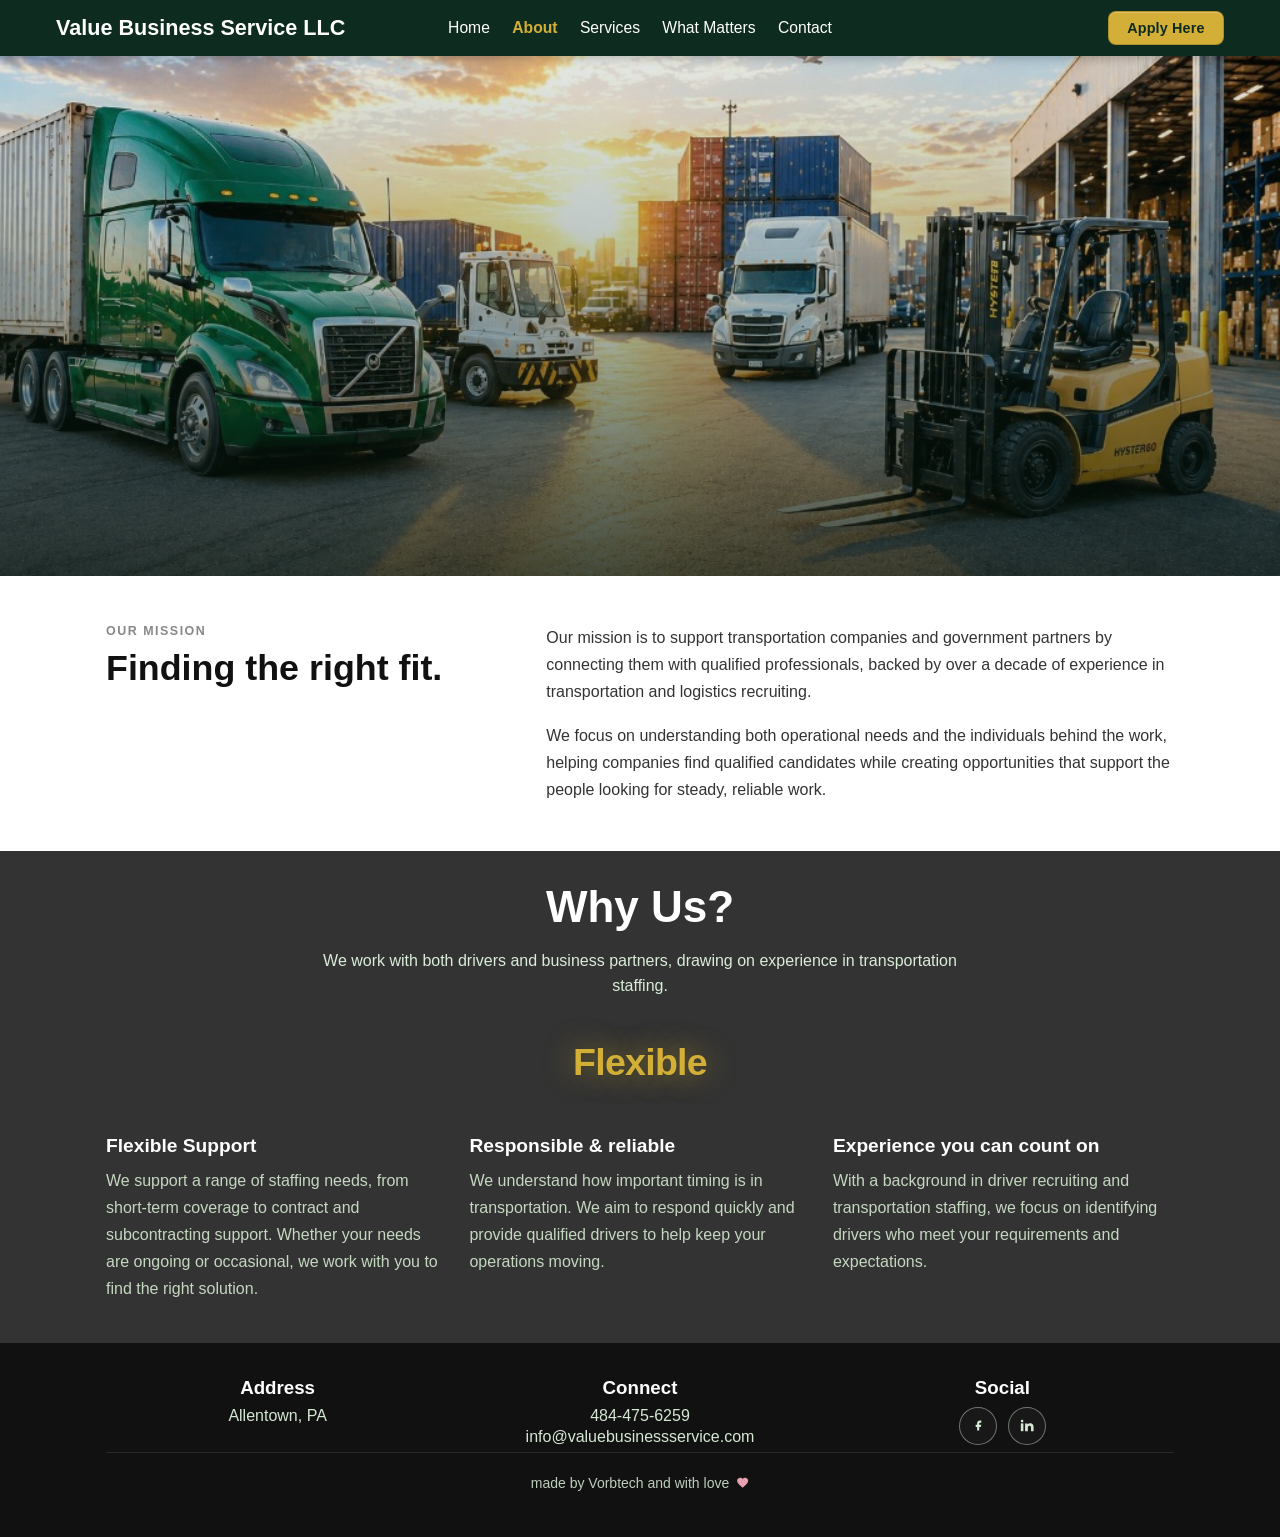
==== commit 24650d5b: "Nav bar buttons updates" ====
--- a/about.html
+++ b/about.html
@@ -28,16 +28,12 @@
         <a href="other-skills.html">What Matters</a>
         <a href="contact.html">Contact</a>
         <div class="mobile-nav-actions">
-          <a class="cta-button" href="https://cdlsuite.com/application.php?user_id=291772&theme=default" target="_blank"
-            rel="noopener noreferrer">Apply Here</a>
-          <a class="cta-button cta-secondary" href="https://docs.google.com/forms/d/e/1FAIpQLSfBRlM41fgOw_kGSQpiYgR6-MwRkFhhnmmW_5TWOC_zj1JADA/viewform">Request Services</a>
+          <a class="cta-button" href="index.html#apply">Apply Here</a>
         </div>
       </nav>
 
       <div class="nav-actions">
-        <a class="cta-button" href="https://cdlsuite.com/application.php?user_id=291772&theme=default" target="_blank"
-          rel="noopener noreferrer">Apply Here</a>
-        <a class="cta-button cta-secondary" href="https://docs.google.com/forms/d/e/1FAIpQLSfBRlM41fgOw_kGSQpiYgR6-MwRkFhhnmmW_5TWOC_zj1JADA/viewform">Request Services</a>
+        <a class="cta-button" href="index.html#apply">Apply Here</a>
       </div>
     </div>
   </header>
--- a/styles.css
+++ b/styles.css
@@ -1222,6 +1222,90 @@
   font-size: 0.9rem !important;
   font-weight: 600;
   color: #d4af37 !important;
+}
+
+.home-cta-actions {
+  display: flex;
+  flex-wrap: wrap;
+  gap: 0.6rem;
+  margin-top: 0.6rem;
+}
+
+/* Driver application modal */
+.driver-modal {
+  position: fixed;
+  inset: 0;
+  z-index: 1000;
+  display: flex;
+  align-items: center;
+  justify-content: center;
+  padding: 1.5rem;
+}
+
+.driver-modal[hidden] {
+  display: none;
+}
+
+.driver-modal-backdrop {
+  position: absolute;
+  inset: 0;
+  background: rgba(0, 0, 0, 0.6);
+}
+
+.driver-modal-dialog {
+  position: relative;
+  z-index: 1;
+  width: 100%;
+  max-width: 420px;
+  background: #0d2b1e;
+  border: 1px solid rgba(212, 175, 55, 0.3);
+  border-radius: 12px;
+  padding: 2rem 1.75rem 1.85rem;
+  text-align: center;
+  box-shadow: 0 20px 50px rgba(0, 0, 0, 0.45);
+}
+
+.driver-modal-dialog h2 {
+  margin: 0 0 0.5rem;
+  font-size: 1.4rem;
+  font-weight: 800;
+  letter-spacing: 0.04em;
+  text-transform: uppercase;
+  color: #ffffff;
+}
+
+.driver-modal-dialog > p {
+  margin: 0 0 1.5rem;
+  font-size: 0.95rem;
+  color: rgba(230, 240, 225, 0.85);
+}
+
+.driver-modal-actions {
+  display: flex;
+  flex-direction: column;
+  gap: 0.7rem;
+}
+
+.driver-modal-actions .cta-button {
+  width: 100%;
+}
+
+.driver-modal-close {
+  position: absolute;
+  top: 0.6rem;
+  right: 0.8rem;
+  background: none;
+  border: none;
+  color: rgba(255, 255, 255, 0.7);
+  font-size: 1.6rem;
+  line-height: 1;
+  cursor: pointer;
+  padding: 0.2rem 0.4rem;
+  transition: color 0.2s ease;
+}
+
+.driver-modal-close:hover {
+  color: #d4af37;
 }
 
 /* Responsive */
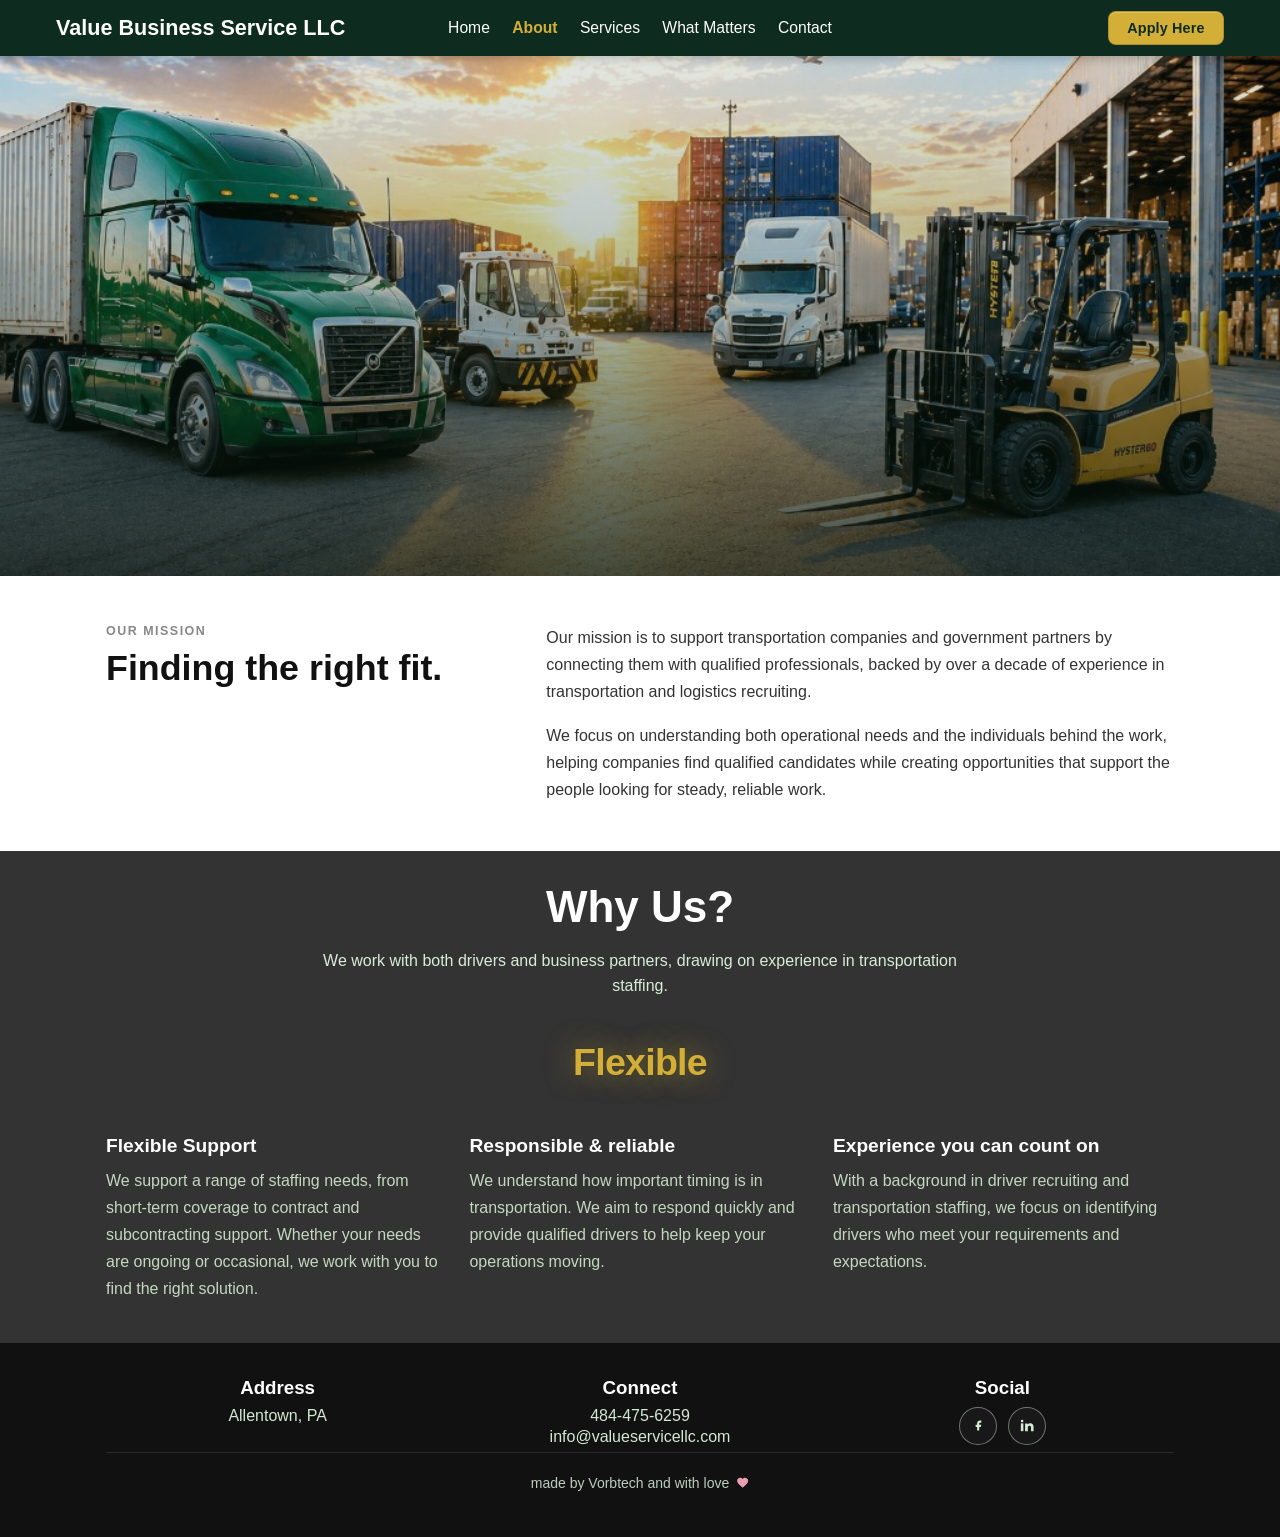
==== commit a5f2750f: "Email update" ====
--- a/about.html
+++ b/about.html
@@ -116,7 +116,7 @@
       <div class="footer-card">
         <h3>Connect</h3>
         <p><a href="tel:+14844756259">484-475-6259</a></p>
-        <p><a href="mailto:info@valuebusinessservice.com">info@valuebusinessservice.com</a></p>
+        <p><a href="mailto:info@valueservicellc.com">info@valueservicellc.com</a></p>
       </div>
       <div class="footer-card">
         <h3>Social</h3>
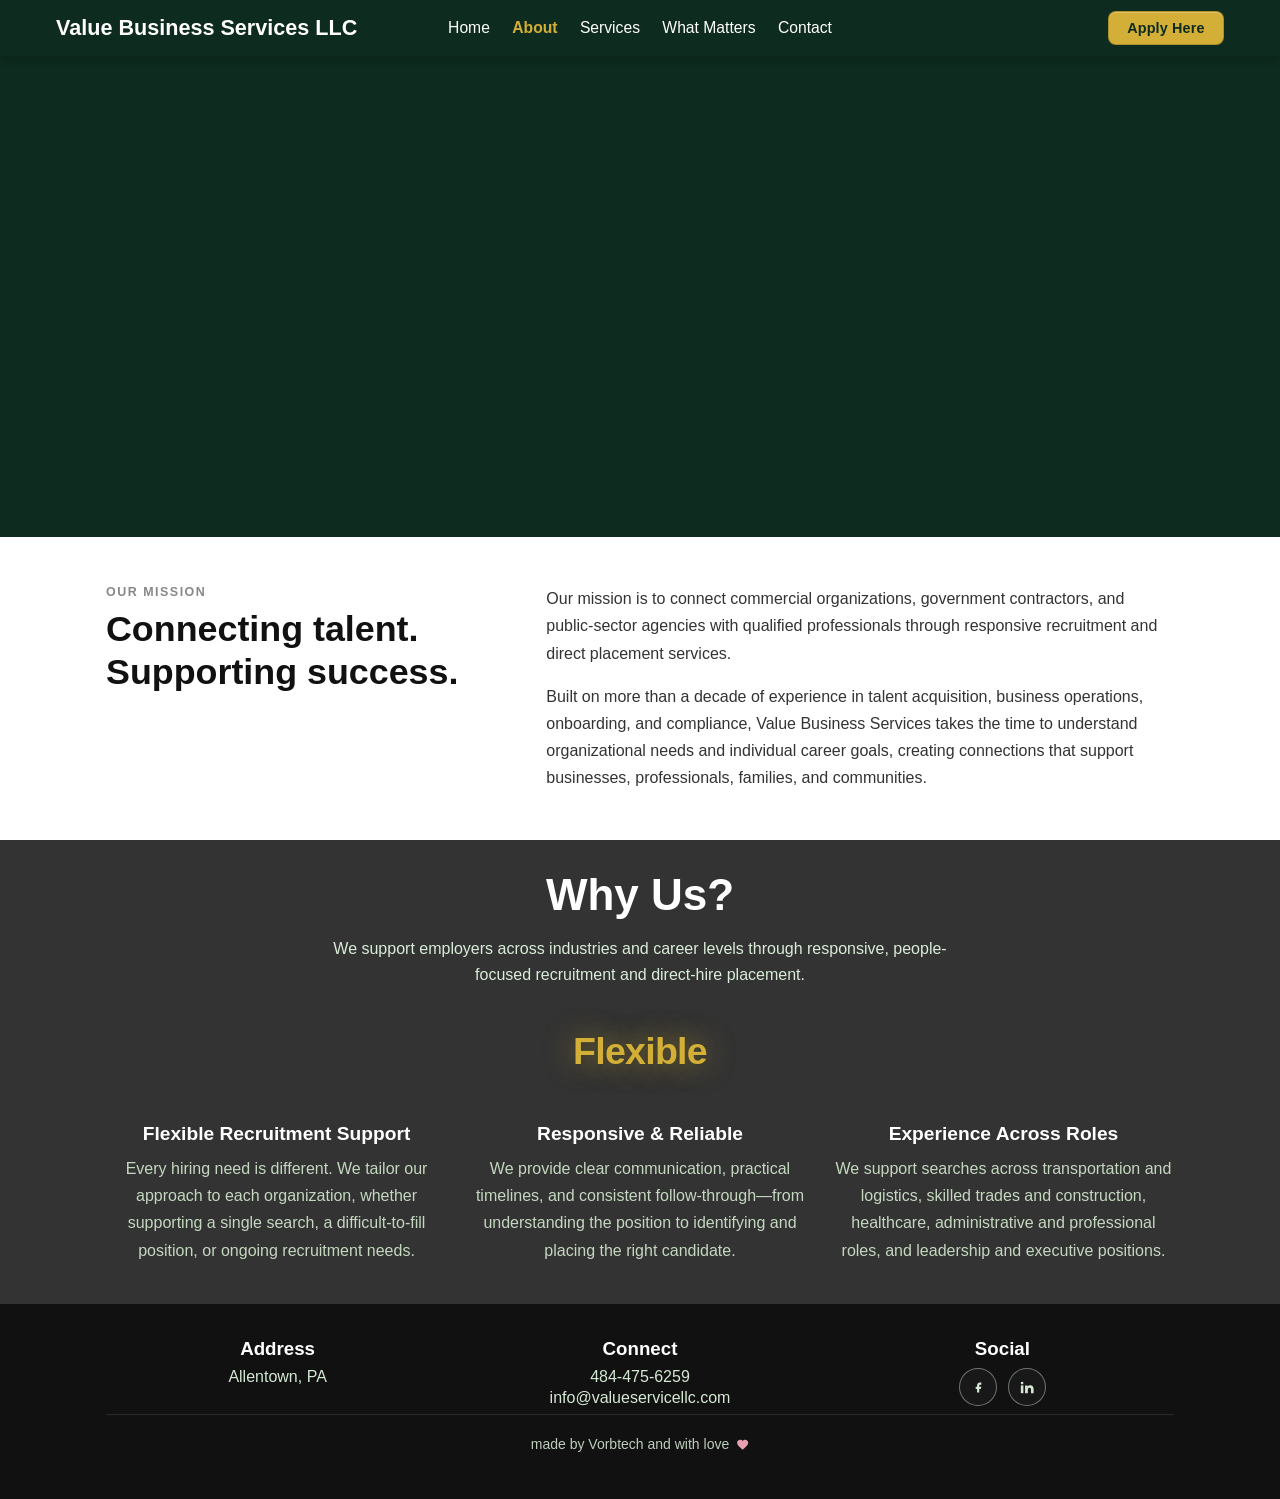
==== commit c0133a29: "Client Updates Client asked to update linkedin url and add additional paragraph to the what matters " ====
--- a/about.html
+++ b/about.html
@@ -4,7 +4,7 @@
 <head>
   <meta charset="UTF-8">
   <meta name="viewport" content="width=device-width, initial-scale=1.0">
-  <title>About | Value Business Service LLC</title>
+  <title>About | Value Business Services LLC</title>
   <link rel="icon" type="image/png" href="assets/favicon.png">
   <link rel="stylesheet" href="styles.css">
 </head>
@@ -12,7 +12,7 @@
 <body class="page-about">
   <header class="site-header">
     <div class="nav-container">
-      <a class="brand" href="index.html#home">Value Business Service LLC</a>
+      <a class="brand" href="index.html#home">Value Business Services LLC</a>
 
       <button class="mobile-toggle" type="button" aria-label="Toggle navigation menu" aria-controls="primary-nav"
         aria-expanded="false">
@@ -53,18 +53,18 @@
       <div class="content-wrap about-mission-inner">
         <div class="about-mission-left">
           <p class="about-mission-label">Our Mission</p>
-          <h2 class="about-mission-heading">Finding the right fit.</h2>
+          <h2 class="about-mission-heading">Connecting talent. Supporting success.</h2>
         </div>
         <div class="about-mission-right">
           <p>
-            Our mission is to support transportation companies and government partners by connecting
-            them with qualified professionals, backed by over a decade of experience in transportation
-            and logistics recruiting.
+            Our mission is to connect commercial organizations, government contractors, and public-sector
+            agencies with qualified professionals through responsive recruitment and direct placement services.
           </p>
           <p>
-            We focus on understanding both operational needs and the individuals behind the work,
-            helping companies find qualified candidates while creating opportunities that support
-            the people looking for steady, reliable work.
+            Built on more than a decade of experience in talent acquisition, business operations, onboarding,
+            and compliance, Value Business Services takes the time to understand organizational needs and
+            individual career goals, creating connections that support businesses, professionals, families,
+            and communities.
           </p>
         </div>
       </div>
@@ -74,32 +74,32 @@
       <div class="content-wrap">
         <h2>Why Us?</h2>
         <p class="why-intro">
-          We work with both drivers and business partners, drawing on experience in transportation staffing.
+          We support employers across industries and career levels through responsive, people-focused
+          recruitment and direct-hire placement.
         </p>
         <div class="why-value-rotator" aria-live="polite" aria-atomic="true">
           <span id="why-value-rotator-text" class="why-value-rotator__text">Flexible</span>
         </div>
         <div class="why-grid">
           <article class="why-card">
-            <h3>Flexible Support</h3>
+            <h3>Flexible Recruitment Support</h3>
             <p>
-              We support a range of staffing needs, from short-term coverage to contract
-              and subcontracting support. Whether your needs are ongoing or occasional, we
-              work with you to find the right solution.
+              Every hiring need is different. We tailor our approach to each organization, whether
+              supporting a single search, a difficult-to-fill position, or ongoing recruitment needs.
             </p>
           </article>
           <article class="why-card">
-            <h3>Responsible &amp; reliable</h3>
+            <h3>Responsive &amp; Reliable</h3>
             <p>
-              We understand how important timing is in transportation. We aim to respond
-              quickly and provide qualified drivers to help keep your operations moving.
+              We provide clear communication, practical timelines, and consistent follow-through&mdash;from
+              understanding the position to identifying and placing the right candidate.
             </p>
           </article>
           <article class="why-card">
-            <h3>Experience you can count on</h3>
+            <h3>Experience Across Roles</h3>
             <p>
-              With a background in driver recruiting and transportation staffing, we focus on
-              identifying drivers who meet your requirements and expectations.
+              We support searches across transportation and logistics, skilled trades and construction,
+              healthcare, administrative and professional roles, and leadership and executive positions.
             </p>
           </article>
         </div>
@@ -126,7 +126,7 @@
               <path d="M14 8h2V5h-2c-2.2 0-4 1.8-4 4v2H8v3h2v5h3v-5h2.2l.8-3H13V9c0-.6.4-1 1-1z"></path>
             </svg>
           </a>
-          <a href="https://www.linkedin.com/in/value-business-services-llc-7740a62b8/details/experience/"
+          <a href="https://www.linkedin.com/company/value-business-services-llc/?viewAsMember=true"
             aria-label="LinkedIn">
             <svg viewBox="0 0 24 24" aria-hidden="true">
               <rect x="4" y="9" width="3.6" height="11"></rect>
--- a/styles.css
+++ b/styles.css
@@ -159,7 +159,8 @@
 
 .hero-banner {
   position: relative;
-  min-height: 520px;
+  width: 100%;
+  aspect-ratio: 1024 / 385;
   overflow: hidden;
   background-color: #0d2b1e;
   display: flex;
@@ -177,16 +178,7 @@
 }
 
 .hero-overlay {
-  position: absolute;
-  inset: 0;
-  z-index: 1;
-  background: linear-gradient(
-    to bottom,
-    rgba(13, 43, 30, 0.08) 0%,
-    rgba(13, 43, 30, 0.25) 40%,
-    rgba(5, 18, 10, 0.72) 100%
-  );
-  pointer-events: none;
+  display: none;
 }
 
 .hero-content {
@@ -294,10 +286,6 @@
 }
 
 @media (max-width: 860px) {
-  .hero-banner {
-    min-height: 420px;
-  }
-
   .hero-content {
     padding: 0 1rem 2.2rem;
     max-width: 100%;
@@ -310,9 +298,12 @@
 
 .about-hero {
   position: relative;
-  min-height: 520px;
-  background-image: url("assets/about-hero.png");
-  background-size: cover;
+  width: 100%;
+  aspect-ratio: 1024 / 385;
+  background-color: #0d2b1e;
+  background-image: url("assets/about-hero.jpg");
+  background-size: contain;
+  background-repeat: no-repeat;
   background-position: center;
   display: flex;
   align-items: flex-end;
@@ -321,14 +312,7 @@
 }
 
 .about-hero-overlay {
-  position: absolute;
-  inset: 0;
-  background: linear-gradient(
-    to bottom,
-    rgba(13, 43, 30, 0.1) 0%,
-    rgba(13, 43, 30, 0.3) 45%,
-    rgba(5, 18, 10, 0.75) 100%
-  );
+  display: none;
 }
 
 .about-hero-text {
@@ -476,7 +460,7 @@
 }
 
 .why-card {
-  text-align: left;
+  text-align: center;
 }
 
 .why-card h3 {
@@ -551,24 +535,25 @@
 }
 
 .svc-category-header--transport {
-  background-image: url("assets/services-transport.png");
-  background-position: center 30%;
+  background-image: url("assets/services-transport.jpg");
+  background-position: center;
+  background-size: contain;
+  background-repeat: no-repeat;
+  aspect-ratio: 1024 / 543;
+  min-height: 0;
 }
 
 .svc-category-header--logistics {
-  background-image: url("assets/services-logistics.png");
-  background-position: center 30%;
+  background-image: url("assets/services-logistics.jpg");
+  background-position: center;
+  background-size: contain;
+  background-repeat: no-repeat;
+  aspect-ratio: 1024 / 341;
+  min-height: 0;
 }
 
 .svc-category-header-overlay {
-  position: absolute;
-  inset: 0;
-  background: linear-gradient(
-    to bottom,
-    rgba(5, 18, 10, 0.05) 0%,
-    rgba(5, 18, 10, 0.55) 55%,
-    rgba(5, 18, 10, 0.78) 100%
-  );
+  display: none;
 }
 
 .svc-category-header-text {
@@ -771,8 +756,9 @@
 /* ── Contact page ─────────────────────────────────────── */
 .contact-hero {
   position: relative;
-  min-height: 600px;
-  background-image: url("assets/contact-hero.png");
+  width: 100%;
+  aspect-ratio: 1024 / 341;
+  background-image: url("assets/contact-hero.jpg");
   background-size: cover;
   background-position: center center;
   display: flex;
@@ -781,14 +767,7 @@
 }
 
 .contact-hero-overlay {
-  position: absolute;
-  inset: 0;
-  background: linear-gradient(
-    to bottom,
-    rgba(5, 18, 10, 0.15) 0%,
-    rgba(5, 18, 10, 0.4) 50%,
-    rgba(5, 18, 10, 0.82) 100%
-  );
+  display: none;
 }
 
 .contact-hero-text {
@@ -1351,6 +1330,12 @@
 
   .home-cta-panel {
     padding: 0;
+    align-items: center;
+    text-align: center;
+  }
+
+  .home-cta-actions {
+    justify-content: center;
   }
 }
 
@@ -1637,10 +1622,6 @@
   }
 
 
-  .about-hero {
-    min-height: 360px;
-  }
-
   .about-hero-text {
     padding: 0 1rem 2rem;
   }
@@ -1648,6 +1629,7 @@
   .about-mission-inner {
     grid-template-columns: 1fr;
     gap: 1.5rem;
+    text-align: center;
   }
 
   .why-section {
@@ -1665,12 +1647,9 @@
 
   .svc-cta-banner-inner {
     flex-direction: column;
-    align-items: flex-start;
+    align-items: center;
+    text-align: center;
     gap: 1.5rem;
-  }
-
-  .contact-hero {
-    min-height: 420px;
   }
 
   .contact-hero-text {
@@ -1946,6 +1925,14 @@
   opacity: 0;
   /* Full sequence finishes at ~4s (delay 2.9s + duration 1.1s) */
   animation: other-skills-cta-reveal 1.1s cubic-bezier(0.22, 1, 0.36, 1) 2.9s both;
+}
+
+.other-skills-cta-eeo {
+  margin: 0 auto 1.35rem;
+  max-width: 40rem;
+  line-height: 1.6;
+  font-size: 0.9rem;
+  color: #555555;
 }
 
 .other-skills-cta-intro {
@@ -2220,4 +2207,5 @@
 .other-skills-hero-label,
 .other-skills-hero-heading,
 .other-skills-lede     { display: none; }
-.svc-category-header-text { display: none; }+.svc-category-header-text { display: none; }
+.contact-hero-text     { display: none; }
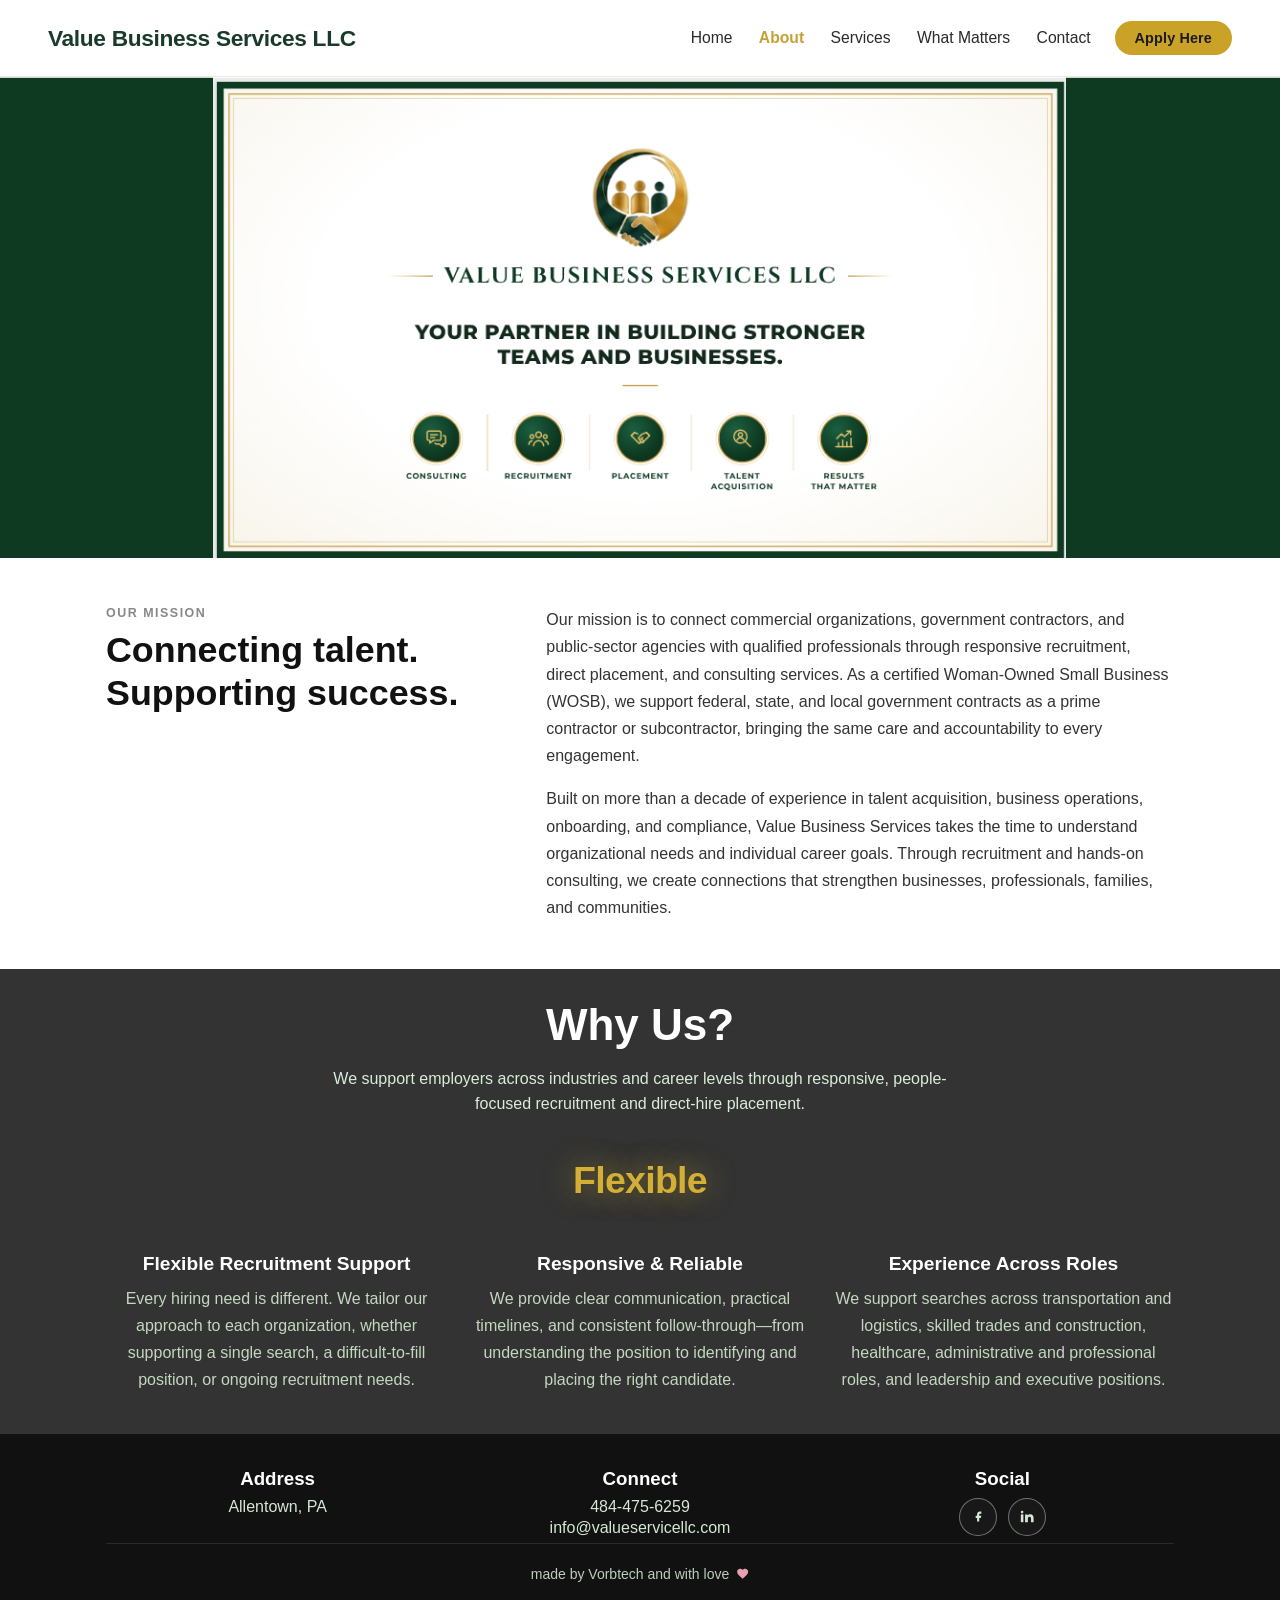
==== commit 5c90720c: "About Page Our Mission Update Updated text to Our Mission" ====
--- a/about.html
+++ b/about.html
@@ -58,13 +58,16 @@
         <div class="about-mission-right">
           <p>
             Our mission is to connect commercial organizations, government contractors, and public-sector
-            agencies with qualified professionals through responsive recruitment and direct placement services.
+            agencies with qualified professionals through responsive recruitment, direct placement, and
+            consulting services. As a certified Woman-Owned Small Business (WOSB), we support federal, state,
+            and local government contracts as a prime contractor or subcontractor, bringing the same care and
+            accountability to every engagement.
           </p>
           <p>
             Built on more than a decade of experience in talent acquisition, business operations, onboarding,
             and compliance, Value Business Services takes the time to understand organizational needs and
-            individual career goals, creating connections that support businesses, professionals, families,
-            and communities.
+            individual career goals. Through recruitment and hands-on consulting, we create connections that
+            strengthen businesses, professionals, families, and communities.
           </p>
         </div>
       </div>
--- a/styles.css
+++ b/styles.css
@@ -1,7 +1,10 @@
 :root {
-  --nav-bg: #0d2b1e;
-  --text: #ffffff;
-  --hover: #d4af37;
+  --nav-bg: #ffffff;
+  --nav-brand: #1a3a2c;
+  --nav-link: #2a2a2a;
+  --nav-gold: #c4a035;
+  --text: #2a2a2a;
+  --hover: #c4a035;
   --button-bg: #1e4d2b;
   --button-bg-hover: #2a6b3a;
   --nav-cta-solid: #d4af37;
@@ -29,52 +32,53 @@
   top: 0;
   z-index: 1000;
   background: var(--nav-bg);
-  min-height: 56px;
-  box-shadow: 0 2px 10px rgba(0, 0, 0, 0.22);
+  min-height: 76px;
+  border-bottom: 1px solid #eceae3;
+  box-shadow: 0 1px 0 rgba(255, 255, 255, 0.8);
 }
 
 .nav-container {
-  max-width: 1200px;
+  max-width: 1240px;
   margin: 0 auto;
-  padding: 0 1rem;
-  min-height: 56px;
-  display: grid;
-  grid-template-columns: 1fr auto 1fr;
+  padding: 0 1.75rem;
+  min-height: 76px;
+  display: flex;
   align-items: center;
-  column-gap: 1.25rem;
+  gap: 1.5rem;
 }
 
 .brand {
-  color: var(--text);
+  color: var(--nav-brand);
   text-decoration: none;
-  font-size: 1.35rem;
-  font-weight: 600;
+  font-size: 1.42rem;
+  font-weight: 700;
+  letter-spacing: -0.015em;
   line-height: 1;
   white-space: nowrap;
-  justify-self: start;
 }
 
 .primary-nav {
   display: flex;
-  justify-content: center;
-  gap: 1.2rem;
-  justify-self: center;
+  align-items: center;
+  margin-left: auto;
+  gap: 1.65rem;
 }
 
 .primary-nav a {
-  color: var(--text);
+  color: var(--nav-link);
   text-decoration: none;
   font-size: 0.98rem;
-  padding: 0.35rem 0.1rem;
+  font-weight: 500;
+  padding: 0.35rem 0;
   transition: color 0.2s ease;
 }
 
 .primary-nav a:hover {
-  color: var(--hover);
+  color: var(--nav-gold);
 }
 
 .primary-nav a[aria-current="page"] {
-  color: var(--hover);
+  color: var(--nav-gold);
   font-weight: 600;
 }
 
@@ -144,7 +148,28 @@
   display: inline-flex;
   align-items: center;
   gap: 0.7rem;
-  justify-self: end;
+  flex-shrink: 0;
+}
+
+.nav-actions .cta-button,
+.mobile-nav-actions .cta-button {
+  border-radius: 999px;
+  padding: 0.58rem 1.25rem;
+  background: #c9a227;
+  color: #1c1c1c;
+  font-weight: 700;
+  border: none;
+  box-shadow: none;
+  letter-spacing: 0.01em;
+}
+
+.nav-actions .cta-button:hover,
+.mobile-nav-actions .cta-button:hover {
+  background: #d4af37;
+  color: #1c1c1c;
+  border: none;
+  transform: translateY(-1px);
+  box-shadow: 0 6px 16px rgba(196, 160, 53, 0.35);
 }
 
 .mobile-nav-actions {
@@ -299,16 +324,30 @@
 .about-hero {
   position: relative;
   width: 100%;
-  aspect-ratio: 1024 / 385;
-  background-color: #0d2b1e;
-  background-image: url("assets/about-hero.jpg");
+  margin: 0;
+  background-color: #0e3a22;
+  display: flex;
+  justify-content: center;
+  align-items: center;
+  padding: 0;
+  overflow: hidden;
+}
+
+.about-hero::before {
+  content: "";
+  display: block;
+  width: min(100%, calc(100% * 385 / 1024 * 892 / 503));
+  aspect-ratio: 892 / 503;
+  background-image: url("assets/about-hero.png");
   background-size: contain;
   background-repeat: no-repeat;
   background-position: center;
-  display: flex;
-  align-items: flex-end;
-  padding: 0;
-  overflow: hidden;
+}
+
+@media (max-width: 700px) {
+  .about-hero::before {
+    width: 100%;
+  }
 }
 
 .about-hero-overlay {
@@ -1518,13 +1557,14 @@
 
 .mobile-toggle {
   display: none;
-  border: 1px solid rgba(255, 255, 255, 0.35);
+  border: 1px solid rgba(26, 58, 44, 0.22);
   background: transparent;
   border-radius: 6px;
   width: 40px;
   height: 34px;
   padding: 7px;
   cursor: pointer;
+  margin-left: auto;
 }
 
 .mobile-toggle span {
@@ -1532,19 +1572,23 @@
   width: 100%;
   height: 2px;
   margin: 4px 0;
-  background: #ffffff;
-}
-
-@media (max-width: 860px) {
+  background: var(--nav-brand);
+}
+
+@media (max-width: 980px) {
   .nav-container {
-    grid-template-columns: minmax(0, 1fr) auto;
     position: relative;
-    column-gap: 0.4rem;
-    padding: 0 0.45rem;
+    gap: 0.6rem;
+    padding: 0 1rem;
+    min-height: 64px;
+  }
+
+  .site-header {
+    min-height: 64px;
   }
 
   .brand {
-    font-size: 0.98rem;
+    font-size: 1.05rem;
     overflow: hidden;
     text-overflow: ellipsis;
     white-space: nowrap;
@@ -1556,32 +1600,34 @@
 
   .primary-nav {
     position: absolute;
-    top: 100%;
-    right: 0.45rem;
+    top: calc(100% + 6px);
+    right: 0.75rem;
     left: auto;
-    width: min(230px, calc(100vw - 1rem));
+    margin-left: 0;
+    width: min(240px, calc(100vw - 1.5rem));
     display: none;
     flex-direction: column;
+    align-items: stretch;
     gap: 0;
-    background: #0d2b1e;
-    border-top: 1px solid rgba(255, 255, 255, 0.14);
-    border: 1px solid rgba(255, 255, 255, 0.14);
-    border-radius: 10px;
-    box-shadow: 0 10px 22px rgba(0, 0, 0, 0.28);
-    padding: 0.25rem 0.75rem 0.5rem;
+    background: #ffffff;
+    border: 1px solid #eceae3;
+    border-radius: 12px;
+    box-shadow: 0 12px 28px rgba(26, 58, 44, 0.12);
+    padding: 0.35rem 0.9rem 0.7rem;
   }
 
   .primary-nav a {
-    padding: 0.65rem 0.1rem;
+    padding: 0.7rem 0.1rem;
+    color: var(--nav-link);
   }
 
   .mobile-nav-actions {
     display: flex;
     flex-direction: column;
     gap: 0.45rem;
-    padding-top: 0.65rem;
-    margin-top: 0.2rem;
-    border-top: 1px solid rgba(255, 255, 255, 0.14);
+    padding-top: 0.7rem;
+    margin-top: 0.25rem;
+    border-top: 1px solid #eceae3;
   }
 
   .mobile-nav-actions .cta-button {
@@ -1589,7 +1635,7 @@
     text-align: center;
     font-size: 0.86rem;
     padding: 0.62rem 0.85rem;
-    border-radius: 8px;
+    border-radius: 999px;
     letter-spacing: 0.02em;
   }
 
@@ -1609,6 +1655,12 @@
     display: flex;
   }
 
+  .nav-actions {
+    display: none;
+  }
+}
+
+@media (max-width: 860px) {
   .cta-button {
     margin-left: 0;
     padding: 0.45rem 0.72rem;
@@ -1616,11 +1668,6 @@
     font-weight: 700;
     border-radius: 8px;
   }
-
-  .nav-actions {
-    display: none;
-  }
-
 
   .about-hero-text {
     padding: 0 1rem 2rem;
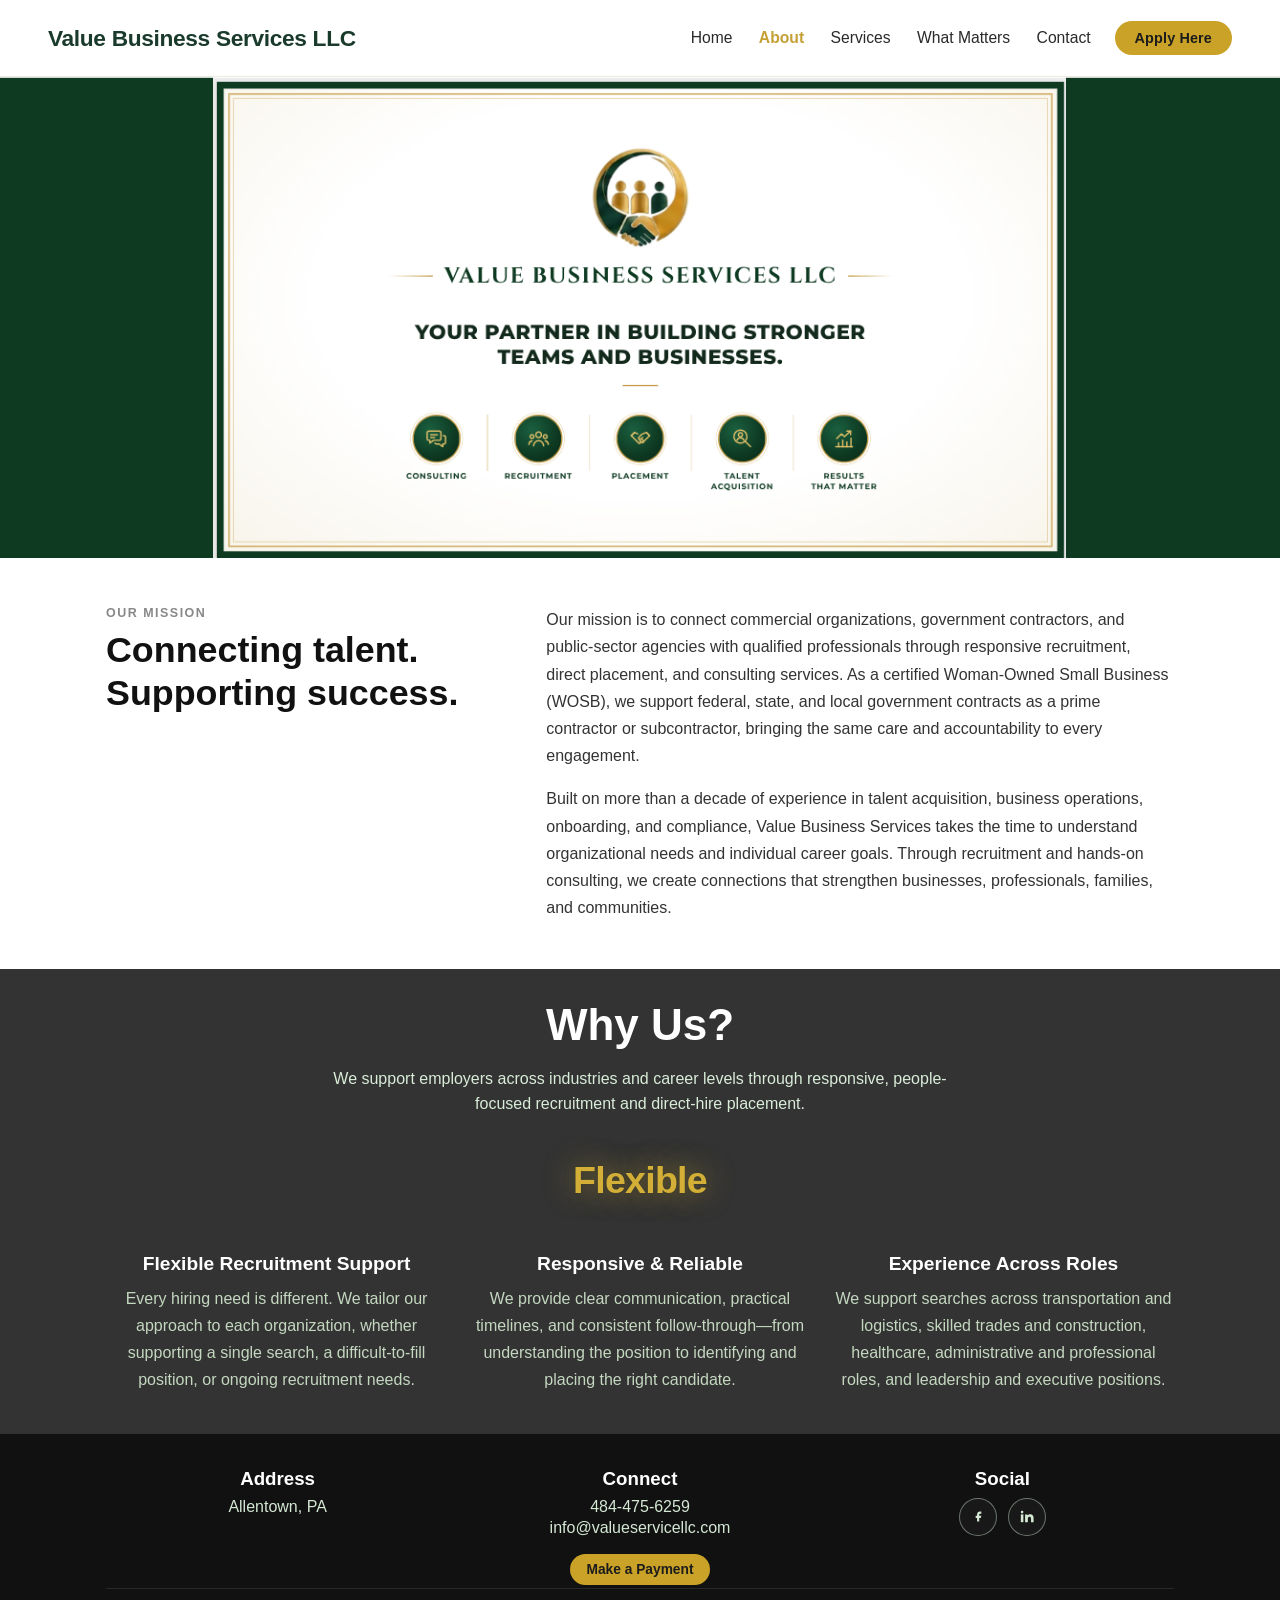
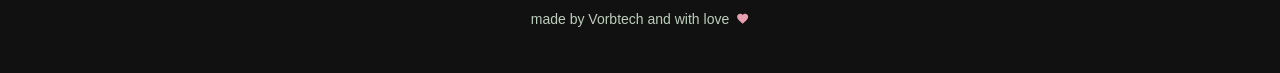
==== commit eea89548: "Updates Lost track of the different updates" ====
--- a/about.html
+++ b/about.html
@@ -120,6 +120,7 @@
         <h3>Connect</h3>
         <p><a href="tel:+14844756259">484-475-6259</a></p>
         <p><a href="mailto:info@valueservicellc.com">info@valueservicellc.com</a></p>
+        <a class="footer-pay" href="https://buy.stripe.com/cNi4gr32f9uEerGdiAfrW00" target="_blank" rel="noopener noreferrer">Make a Payment</a>
       </div>
       <div class="footer-card">
         <h3>Social</h3>
--- a/styles.css
+++ b/styles.css
@@ -172,6 +172,25 @@
   box-shadow: 0 6px 16px rgba(196, 160, 53, 0.35);
 }
 
+.site-footer .footer-pay {
+  display: inline-flex;
+  align-items: center;
+  justify-content: center;
+  margin-top: 0.85rem;
+  padding: 0.5rem 1.05rem;
+  border-radius: 999px;
+  background: #c9a227;
+  color: #1c1c1c;
+  font-size: 0.86rem;
+  font-weight: 700;
+  text-decoration: none;
+}
+
+.site-footer .footer-pay:hover {
+  background: #d4af37;
+  color: #1c1c1c;
+}
+
 .mobile-nav-actions {
   display: none;
 }
@@ -187,7 +206,7 @@
   width: 100%;
   aspect-ratio: 1024 / 385;
   overflow: hidden;
-  background-color: #0d2b1e;
+  background-color: #faf9f6;
   display: flex;
   align-items: flex-end;
 }
@@ -197,9 +216,19 @@
   inset: 0;
   width: 100%;
   height: 100%;
-  object-fit: cover;
+  object-fit: contain;
   object-position: center;
   z-index: 0;
+}
+
+@media (max-width: 700px) {
+  .hero-banner {
+    aspect-ratio: 787 / 404;
+  }
+
+  .hero-video {
+    object-fit: cover;
+  }
 }
 
 .hero-overlay {
@@ -578,17 +607,21 @@
   background-position: center;
   background-size: contain;
   background-repeat: no-repeat;
-  aspect-ratio: 1024 / 543;
+  aspect-ratio: 1024 / 571;
   min-height: 0;
 }
 
 .svc-category-header--logistics {
-  background-image: url("assets/services-logistics.jpg");
+  background-image: url("assets/services-logistics.png");
   background-position: center;
-  background-size: contain;
+  background-size: cover;
   background-repeat: no-repeat;
-  aspect-ratio: 1024 / 341;
+  aspect-ratio: 1024 / 572;
   min-height: 0;
+}
+
+.svc-category-header--solo {
+  margin-bottom: 0;
 }
 
 .svc-category-header-overlay {
@@ -619,10 +652,10 @@
   text-shadow: 0 2px 12px rgba(0, 0, 0, 0.4);
 }
 
-/* 4-column card grid */
+/* 5-column card grid */
 .svc-grid {
   display: grid;
-  grid-template-columns: repeat(4, 1fr);
+  grid-template-columns: repeat(5, 1fr);
   gap: 1.25rem;
 }
 
@@ -794,43 +827,8 @@
 
 /* ── Contact page ─────────────────────────────────────── */
 .contact-hero {
-  position: relative;
-  width: 100%;
-  aspect-ratio: 1024 / 341;
-  background-image: url("assets/contact-hero.jpg");
-  background-size: cover;
-  background-position: center center;
-  display: flex;
-  align-items: flex-end;
-  overflow: hidden;
-}
-
-.contact-hero-overlay {
-  display: none;
-}
-
-.contact-hero-text {
-  position: relative;
-  z-index: 1;
-  padding: 0 1.5rem 2.8rem;
-}
-
-.contact-hero-label {
-  margin: 0 0 0.4rem;
-  font-size: 0.8rem;
-  font-weight: 700;
-  letter-spacing: 0.12em;
-  text-transform: uppercase;
-  color: rgba(255, 255, 255, 0.72);
-}
-
-.contact-hero-heading {
-  margin: 0;
-  font-weight: 700;
-  font-size: clamp(2.2rem, 4.5vw, 3.6rem);
-  line-height: 1.15;
-  color: #ffffff;
-  text-shadow: 0 2px 16px rgba(0, 0, 0, 0.5);
+  background: linear-gradient(160deg, #0d2b1e 0%, #111111 100%);
+  padding: 3.5rem 0 3rem;
 }
 
 /* Contact body: two-column */
@@ -1004,19 +1002,26 @@
   letter-spacing: 0.04em;
 }
 
-/* Map */
-.contact-map-wrap {
-  border: 1px solid #e0dbd2;
+.contact-pay-btn {
+  display: inline-flex;
+  align-items: center;
+  justify-content: center;
+  margin-top: 0.85rem;
+  background: #1e4d2b;
+  color: #ffffff;
+  text-decoration: none;
+  font-size: 0.92rem;
+  font-weight: 700;
+  letter-spacing: 0.02em;
+  padding: 0.7rem 1.25rem;
   border-radius: 8px;
-  overflow: hidden;
-  background: #e8e4dc;
-}
-
-.contact-map {
-  display: block;
-  width: 100%;
-  height: 220px;
-  border: none;
+  transition: background 0.2s ease, transform 0.2s ease, box-shadow 0.2s ease;
+}
+
+.contact-pay-btn:hover {
+  background: #2a6b3a;
+  transform: translateY(-2px);
+  box-shadow: 0 6px 18px rgba(0, 0, 0, 0.18);
 }
 
 /* ── Home page: three showcase sections ── */
@@ -1683,13 +1688,18 @@
     padding: 1.5rem 0 2rem;
   }
 
-  .services-hero {
+  .services-hero,
+  .contact-hero {
     padding: 2.2rem 0 1.8rem;
   }
 
   .svc-grid {
     grid-template-columns: repeat(2, 1fr);
     gap: 1rem;
+  }
+
+  .svc-grid .svc-card:last-child:nth-child(odd) {
+    grid-column: 1 / -1;
   }
 
   .svc-cta-banner-inner {
@@ -1697,10 +1707,6 @@
     align-items: center;
     text-align: center;
     gap: 1.5rem;
-  }
-
-  .contact-hero-text {
-    padding: 0 1rem 2rem;
   }
 
   .contact-body-inner {
@@ -2254,5 +2260,4 @@
 .other-skills-hero-label,
 .other-skills-hero-heading,
 .other-skills-lede     { display: none; }
-.svc-category-header-text { display: none; }
-.contact-hero-text     { display: none; }+.svc-category-header-text { display: none; }
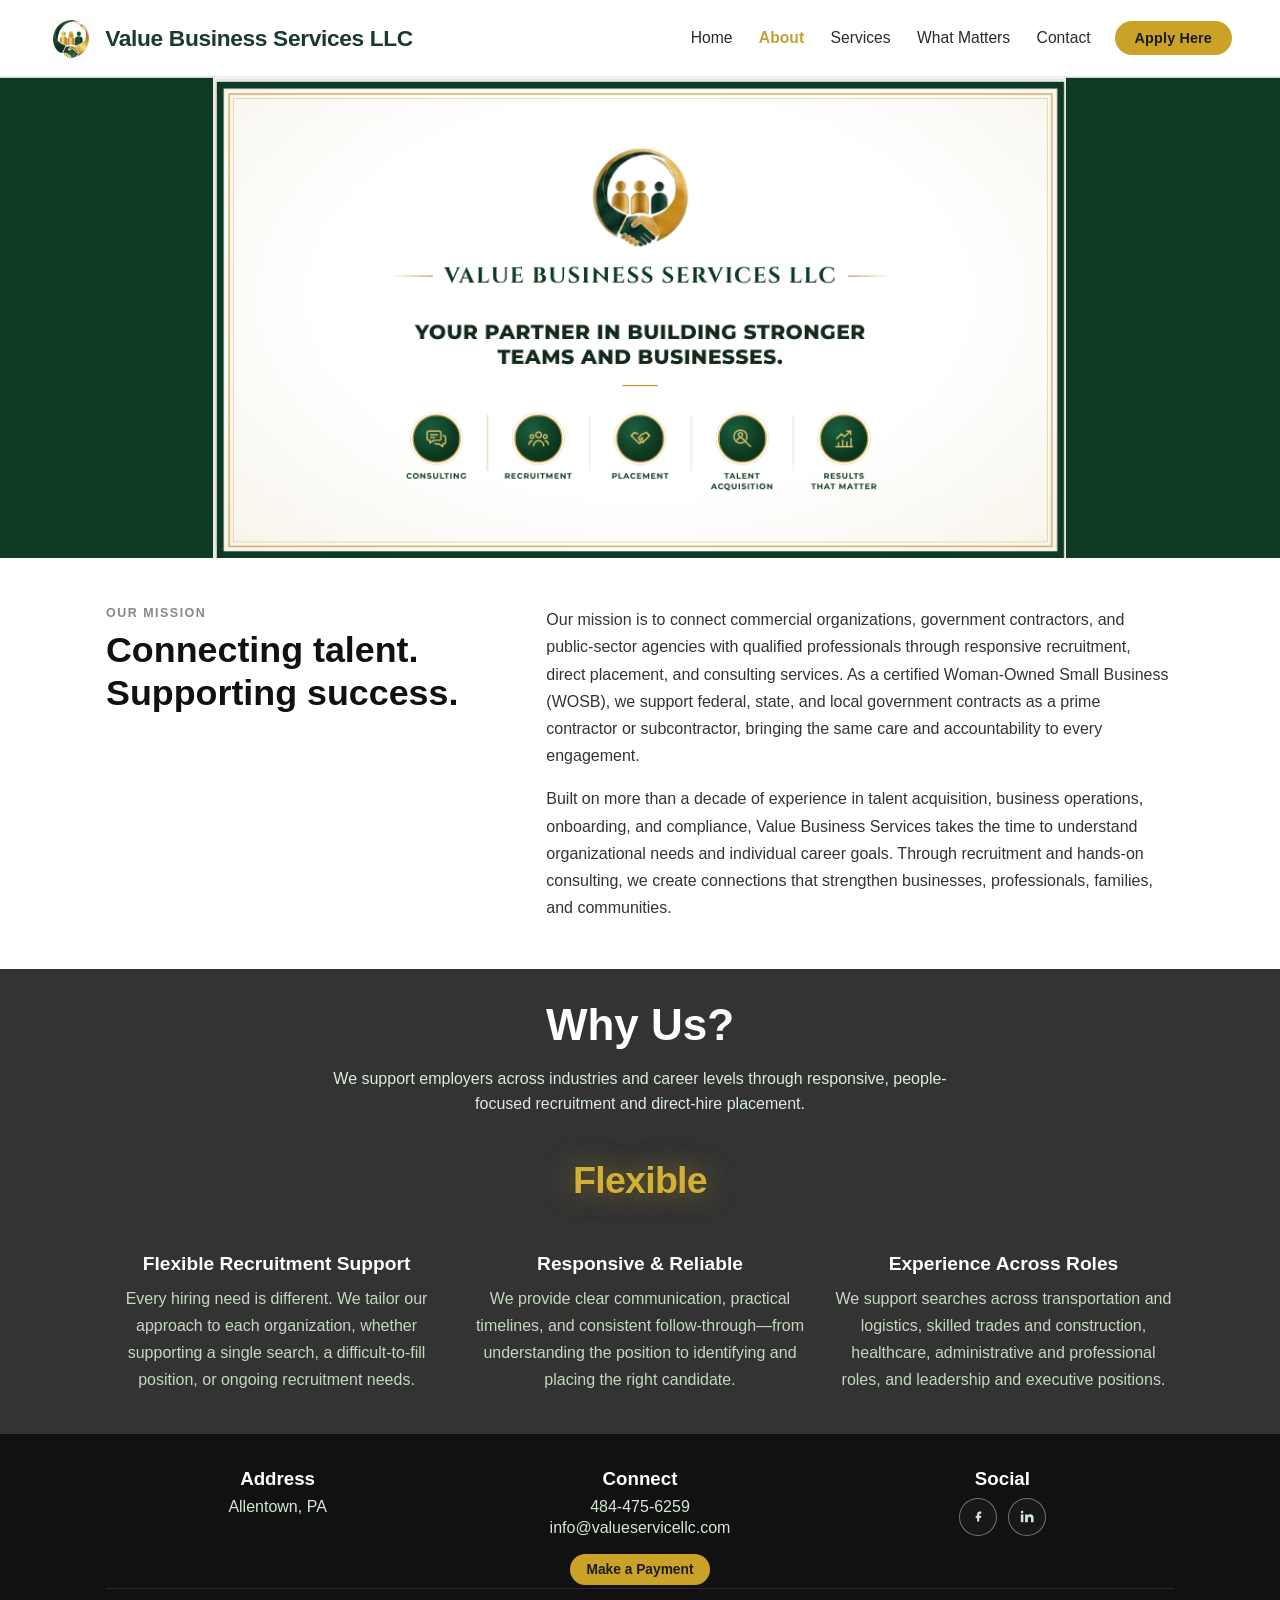
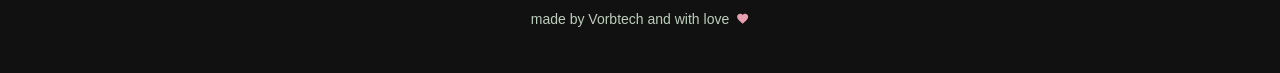
==== commit fe441ba2: "Updated Icon on Nav" ====
--- a/about.html
+++ b/about.html
@@ -12,7 +12,10 @@
 <body class="page-about">
   <header class="site-header">
     <div class="nav-container">
-      <a class="brand" href="index.html#home">Value Business Services LLC</a>
+      <a class="brand" href="index.html#home">
+        <img class="brand-mark" src="assets/brand-mark.png" alt="" width="46" height="46">
+        <span class="brand-name">Value Business Services LLC</span>
+      </a>
 
       <button class="mobile-toggle" type="button" aria-label="Toggle navigation menu" aria-controls="primary-nav"
         aria-expanded="false">
--- a/styles.css
+++ b/styles.css
@@ -48,6 +48,10 @@
 }
 
 .brand {
+  display: inline-flex;
+  align-items: center;
+  gap: 0.7rem;
+  min-width: 0;
   color: var(--nav-brand);
   text-decoration: none;
   font-size: 1.42rem;
@@ -55,6 +59,19 @@
   letter-spacing: -0.015em;
   line-height: 1;
   white-space: nowrap;
+}
+
+.brand-mark {
+  width: 46px;
+  height: 46px;
+  flex-shrink: 0;
+  display: block;
+}
+
+.brand-name {
+  min-width: 0;
+  overflow: hidden;
+  text-overflow: ellipsis;
 }
 
 .primary-nav {
@@ -1594,9 +1611,12 @@
 
   .brand {
     font-size: 1.05rem;
-    overflow: hidden;
-    text-overflow: ellipsis;
-    white-space: nowrap;
+    gap: 0.5rem;
+  }
+
+  .brand-mark {
+    width: 36px;
+    height: 36px;
   }
 
   .mobile-toggle {
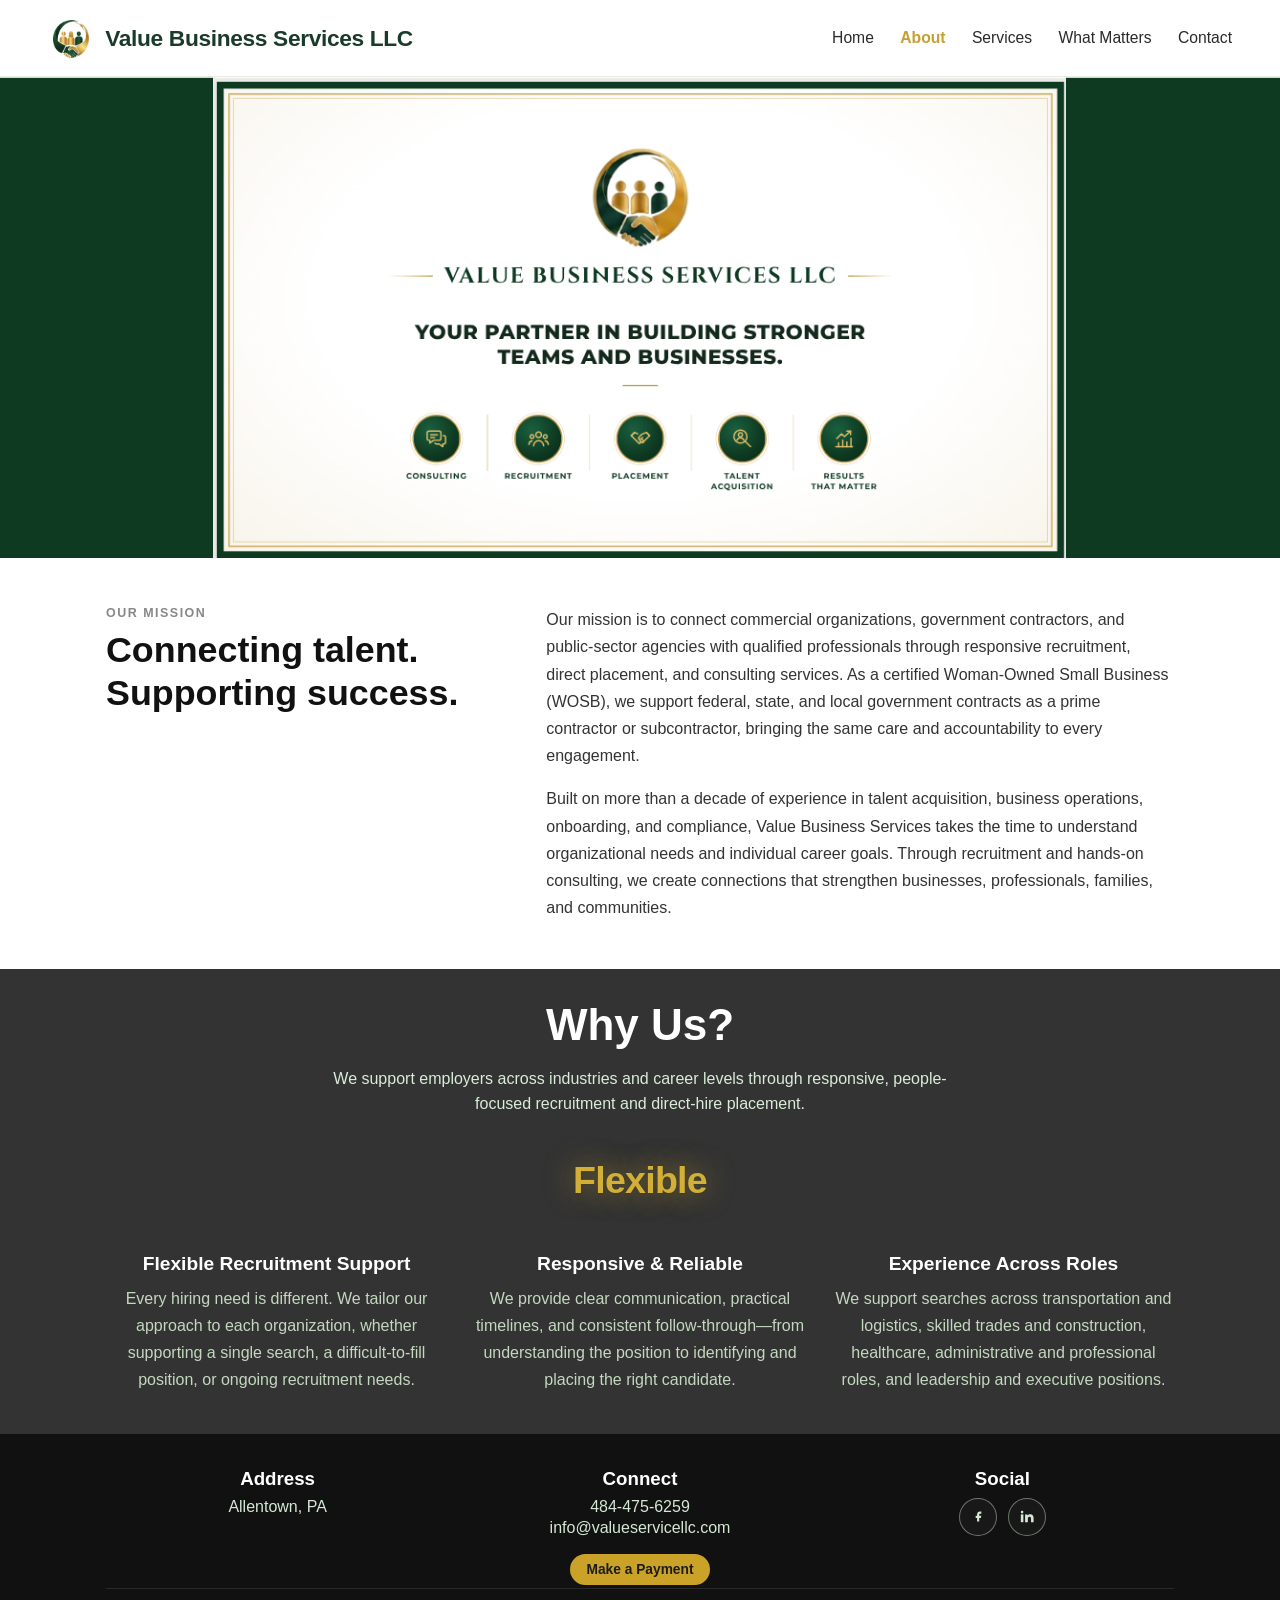
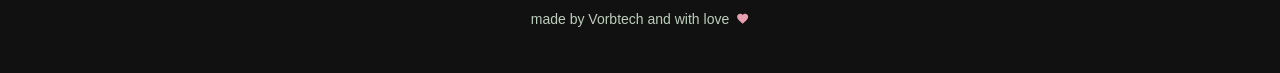
==== commit a82c71cd: "Home page updates Changed up Hero Layout  Changed Hero Image" ====
--- a/about.html
+++ b/about.html
@@ -30,14 +30,7 @@
         <a href="services.html">Services</a>
         <a href="other-skills.html">What Matters</a>
         <a href="contact.html">Contact</a>
-        <div class="mobile-nav-actions">
-          <a class="cta-button" href="index.html#apply">Apply Here</a>
-        </div>
       </nav>
-
-      <div class="nav-actions">
-        <a class="cta-button" href="index.html#apply">Apply Here</a>
-      </div>
     </div>
   </header>
 
--- a/styles.css
+++ b/styles.css
@@ -219,33 +219,127 @@
 }
 
 .hero-banner {
-  position: relative;
-  width: 100%;
-  aspect-ratio: 1024 / 385;
-  overflow: hidden;
-  background-color: #faf9f6;
-  display: flex;
-  align-items: flex-end;
-}
-
-.hero-video {
-  position: absolute;
-  inset: 0;
-  width: 100%;
+  --hero-h: clamp(148px, 16.4vw, 196px);
+  height: var(--hero-h);
+  background: linear-gradient(to bottom, #ffffff 0 62%, #183120 62% 100%);
+}
+
+.hero-banner-inner {
   height: 100%;
-  object-fit: contain;
-  object-position: center;
-  z-index: 0;
-}
-
-@media (max-width: 700px) {
+  max-width: 1240px;
+  margin: 0 auto;
+  padding: 0 clamp(0.85rem, 2vw, 1.5rem);
+  display: grid;
+  grid-template-columns: auto minmax(0, 1fr);
+  grid-template-rows: 62% 38%;
+  column-gap: clamp(0.7rem, 1.5vw, 1.15rem);
+  align-items: center;
+}
+
+.hero-logo {
+  grid-column: 1;
+  grid-row: 1 / span 2;
+  height: 90%;
+  width: auto;
+  align-self: center;
+}
+
+.hero-title {
+  grid-column: 2;
+  grid-row: 1;
+  align-self: center;
+  margin: 0;
+  color: #142f1e;
+  font-family: "Montserrat", "Arial Narrow", "Segoe UI", sans-serif;
+  font-weight: 800;
+  font-size: clamp(1.12rem, 3.15vw, 2.65rem);
+  line-height: 1.02;
+  letter-spacing: -0.02em;
+  text-transform: uppercase;
+}
+
+.hero-line {
+  display: block;
+  white-space: nowrap;
+}
+
+.hero-gold {
+  color: #c4a035;
+}
+
+.hero-tagline {
+  grid-column: 2;
+  grid-row: 2;
+  align-self: center;
+  margin: 0;
+  color: #e0c15a;
+  font-family: "Montserrat", "Segoe UI", sans-serif;
+  font-style: italic;
+  font-weight: 500;
+  font-size: clamp(0.78rem, 1.35vw, 1.12rem);
+  line-height: 1.25;
+  white-space: nowrap;
+}
+
+@media (max-width: 1100px) {
+  .hero-tagline {
+    white-space: normal;
+  }
+}
+
+@media (max-width: 760px) {
   .hero-banner {
-    aspect-ratio: 787 / 404;
-  }
-
-  .hero-video {
-    object-fit: cover;
-  }
+    height: auto;
+    background: #ffffff;
+  }
+
+  .hero-banner-inner {
+    height: auto;
+    grid-template-columns: 1fr;
+    grid-template-rows: auto auto auto;
+    justify-items: center;
+    text-align: center;
+    row-gap: 0.45rem;
+    padding: 1rem 1rem 0;
+  }
+
+  .hero-logo {
+    grid-row: 1;
+    grid-column: 1;
+    height: 112px;
+  }
+
+  .hero-title {
+    grid-row: 2;
+    grid-column: 1;
+    font-size: clamp(1.05rem, 4.8vw, 1.4rem);
+  }
+
+  .hero-line,
+  .hero-tagline {
+    white-space: normal;
+  }
+
+  .hero-tagline {
+    grid-row: 3;
+    grid-column: 1;
+    width: calc(100% + 2rem);
+    margin: 0.35rem -1rem 0;
+    padding: 0.8rem 1rem;
+    background: #183120;
+  }
+}
+
+.home-statement {
+  background: #ffffff;
+  padding: 1.75rem 1rem 0.25rem;
+}
+
+.home-statement img {
+  display: block;
+  width: min(100%, 1100px);
+  height: auto;
+  margin: 0 auto;
 }
 
 .hero-overlay {
@@ -1269,83 +1363,6 @@
   flex-wrap: wrap;
   gap: 0.6rem;
   margin-top: 0.6rem;
-}
-
-/* Driver application modal */
-.driver-modal {
-  position: fixed;
-  inset: 0;
-  z-index: 1000;
-  display: flex;
-  align-items: center;
-  justify-content: center;
-  padding: 1.5rem;
-}
-
-.driver-modal[hidden] {
-  display: none;
-}
-
-.driver-modal-backdrop {
-  position: absolute;
-  inset: 0;
-  background: rgba(0, 0, 0, 0.6);
-}
-
-.driver-modal-dialog {
-  position: relative;
-  z-index: 1;
-  width: 100%;
-  max-width: 420px;
-  background: #0d2b1e;
-  border: 1px solid rgba(212, 175, 55, 0.3);
-  border-radius: 12px;
-  padding: 2rem 1.75rem 1.85rem;
-  text-align: center;
-  box-shadow: 0 20px 50px rgba(0, 0, 0, 0.45);
-}
-
-.driver-modal-dialog h2 {
-  margin: 0 0 0.5rem;
-  font-size: 1.4rem;
-  font-weight: 800;
-  letter-spacing: 0.04em;
-  text-transform: uppercase;
-  color: #ffffff;
-}
-
-.driver-modal-dialog > p {
-  margin: 0 0 1.5rem;
-  font-size: 0.95rem;
-  color: rgba(230, 240, 225, 0.85);
-}
-
-.driver-modal-actions {
-  display: flex;
-  flex-direction: column;
-  gap: 0.7rem;
-}
-
-.driver-modal-actions .cta-button {
-  width: 100%;
-}
-
-.driver-modal-close {
-  position: absolute;
-  top: 0.6rem;
-  right: 0.8rem;
-  background: none;
-  border: none;
-  color: rgba(255, 255, 255, 0.7);
-  font-size: 1.6rem;
-  line-height: 1;
-  cursor: pointer;
-  padding: 0.2rem 0.4rem;
-  transition: color 0.2s ease;
-}
-
-.driver-modal-close:hover {
-  color: #d4af37;
 }
 
 /* Responsive */
